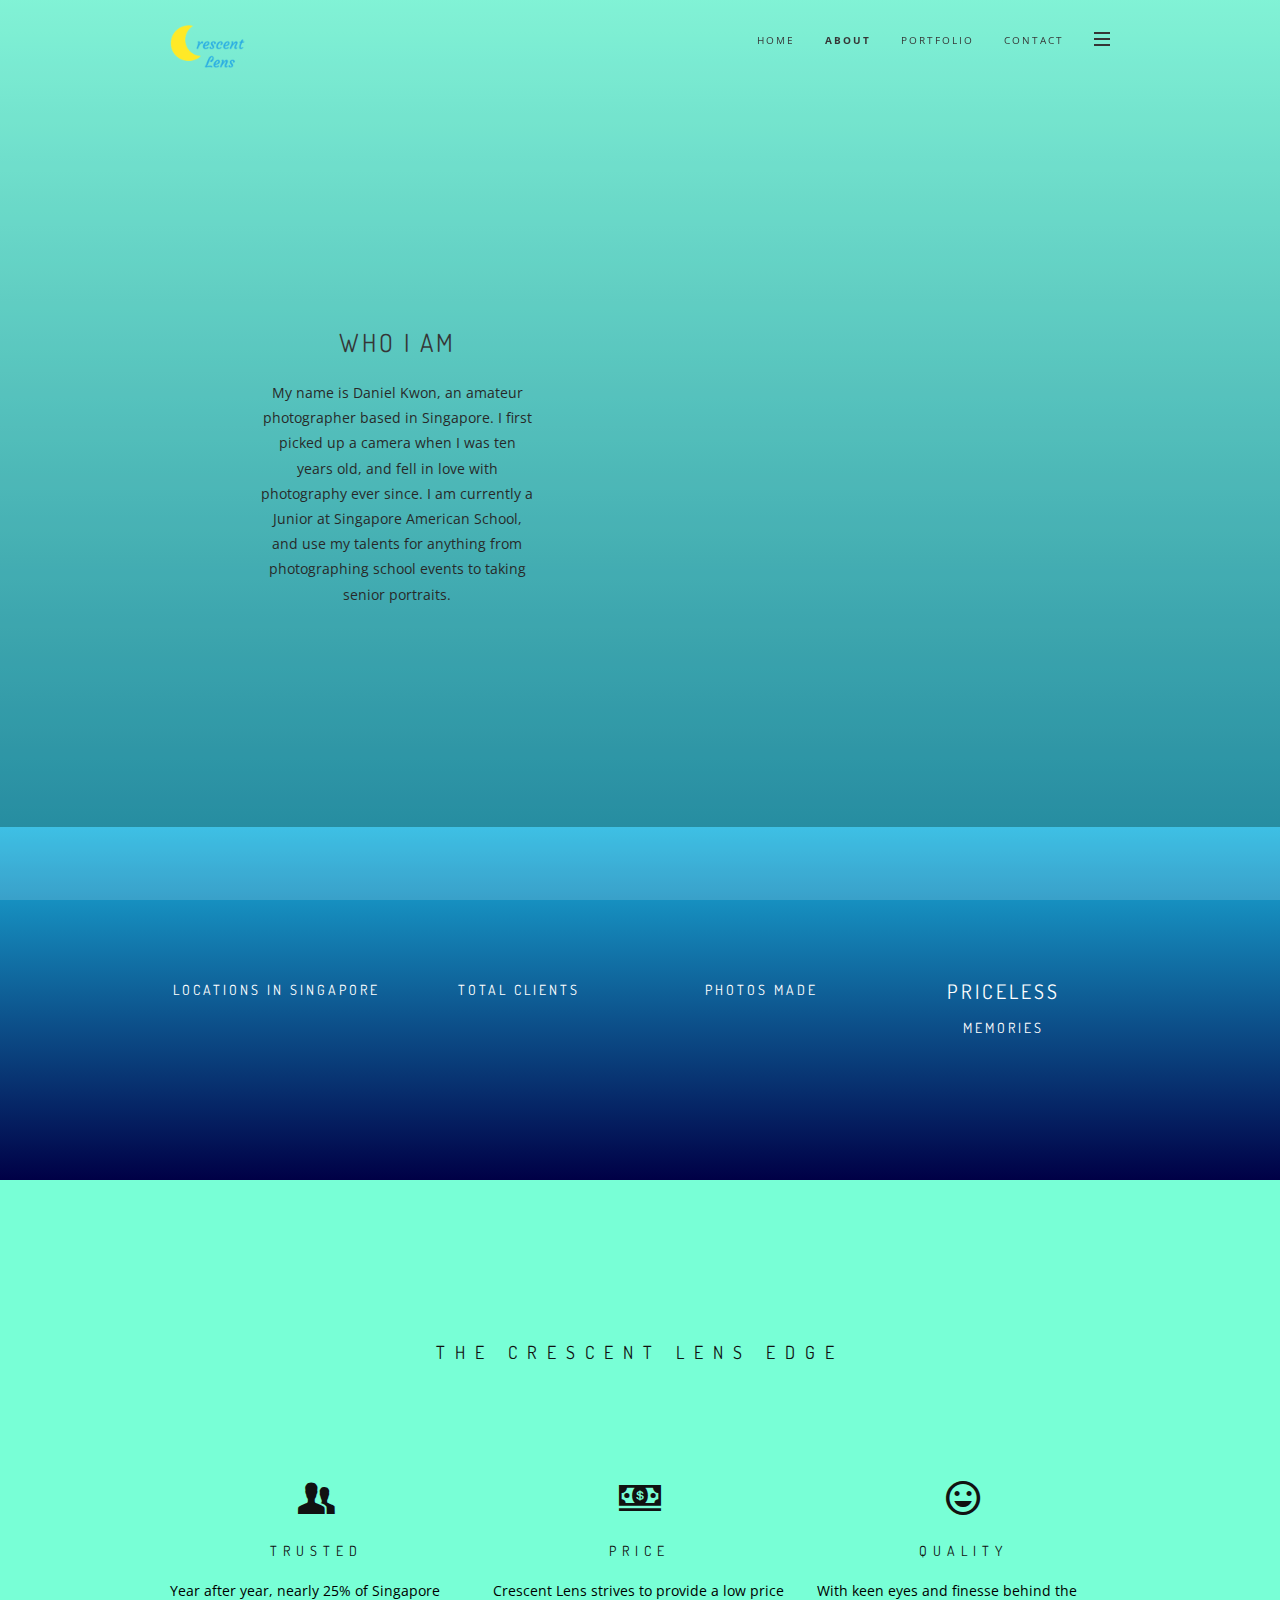
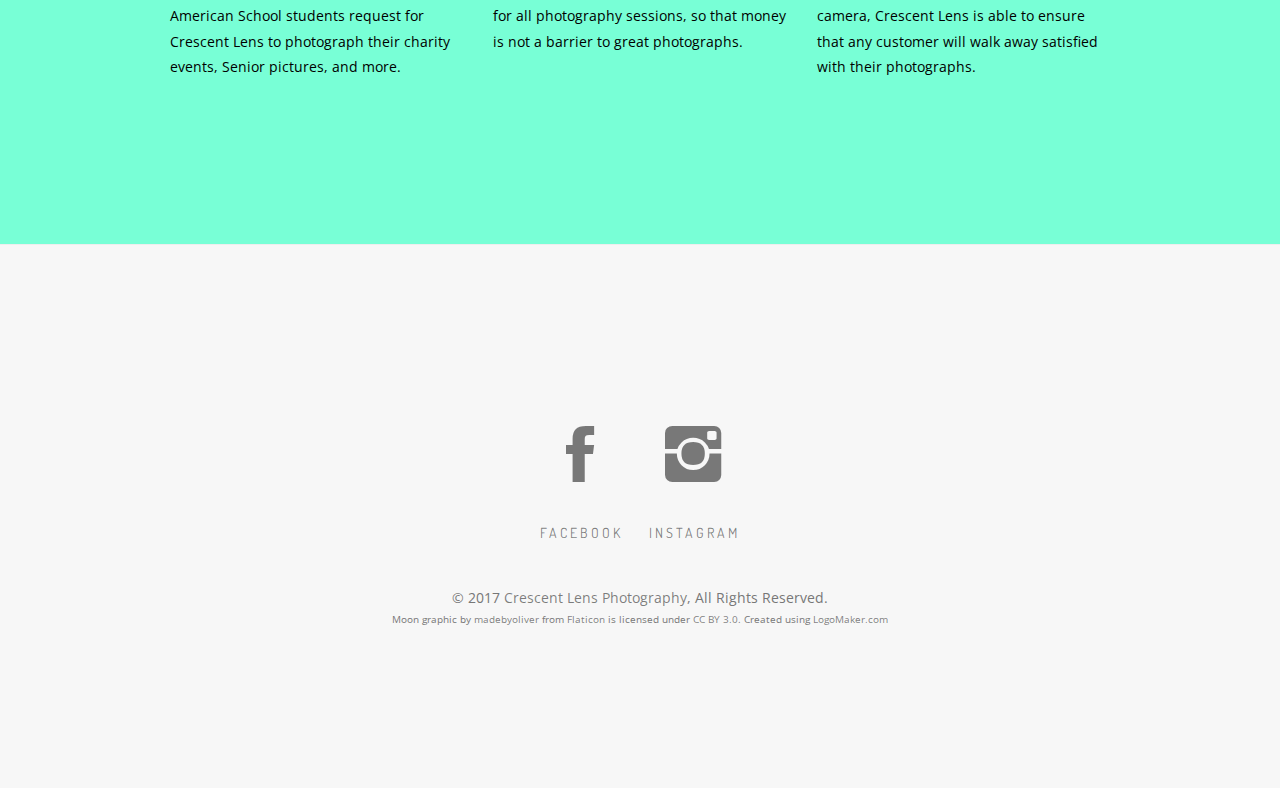
==== about.html @ 708707a1 "First Commit" ====
<!DOCTYPE html>
<html lang="en">
<head>
	<meta charset="UTF-8">
	<meta name="viewport" content="width=device-width, initial-scale=1.0">
	<meta name="description" content="">
	<meta name="author" content="">

	<title>Crescent Lens Photography</title>

	<!-- Font Awesome -->
	<link rel="stylesheet" href="https://use.fontawesome.com/7c2b7f21c1.css">

	<!-- Favicons -->
	<link rel="shortcut icon" href="assets/images/crescent.png">
	<link rel="apple-touch-icon" href="assets/images/crescent.png">
	<link rel="apple-touch-icon" sizes="72x72" href="assets/images/crescent.png">
	<link rel="apple-touch-icon" sizes="114x114" href="assets/images/crescent.png">

	<!-- Bootstrap core CSS -->
	<link href="assets/bootstrap/css/bootstrap.min.css" rel="stylesheet">

	<!-- Plugins -->
	<link href="assets/css/font-awesome.min.css" rel="stylesheet">
	<link href="assets/css/ionicons.min.css" rel="stylesheet">
	<link href="assets/css/simpletextrotator.css" rel="stylesheet">
	<link href="assets/css/magnific-popup.css" rel="stylesheet">
	<link href="assets/css/owl.carousel.css" rel="stylesheet">
	<link href="assets/css/superslides.css" rel="stylesheet">
	<link href="assets/css/vertical.css" rel="stylesheet">
	<link href="assets/css/animate.css" rel="stylesheet">

	<!-- Template core CSS -->
	<link href="assets/css/style.css" rel="stylesheet">
</head>
<body>

	<!-- PRELOADER -->
	<div class="page-loader">
		<div class="loader">Loading...</div>
	</div>
	<!-- /PRELOADER -->

	<!-- OVERLAY MENU -->
	<div id="overlay-menu" class="overlay-menu">

		<a href="#" id="overlay-menu-hide" class="navigation-hide"><i class="ion-close-round"></i></a>

		<div class="overlay-menu-inner">
			<nav class="overlay-menu-nav">

				<ul id="nav">

					<li>
						<a href="index.html">Home</a>
					</li>

					<li><a href="about.html">About Me</a></li>

					<li>
						<a href="portfolio.html">Portfolio</a>
					</li>

					<li><a href="contact.html">Contact</a></li>

				</ul>

			</nav>
		</div>

		<div class="overlay-navigation-footer">

			<div class="container">

				<div class="row">

					<div class="col-sm-12 text-center">
						<p class="copyright font-alt m-b-0">© 2017 <strong>Crescent Lens Photography</strong>, All Rights Reserved.</p>
					</div>

				</div>

			</div>

		</div>

	</div>
	<!-- /OVERLAY MENU -->

	<!-- WRAPPER -->
	<div class="wrapper">

		<!-- NAVIGATION -->
		<nav class="navbar navbar-custom navbar-transparent navbar-light navbar-fixed-top">

			<div class="container">

				<div class="navbar-header">
					<!-- YOU LOGO HERE -->
					<a class="navbar-brand" href="index.html">
						<!-- IMAGE OR SIMPLE TEXT -->
						<img src="assets/images/crescentLogo.png" width="75" alt="">
					</a>
				</div>

				<!-- ICONS NAVBAR -->
				<ul id="icons-navbar" class="nav navbar-nav navbar-right">
					<li>
						<a href="#" id="toggle-menu" class="show-overlay" title="Menu">
							<span class="icon-bar"></span>
							<span class="icon-bar"></span>
							<span class="icon-bar"></span>
						</a>
					</li>
				</ul>
				<!-- /ICONS NAVBAR -->

				<ul class="extra-navbar nav navbar-nav navbar-right">
					<li><a href="index.html" title="Home">Home</a></li>
					<li><a href="about.html" title="About"><strong>About</strong></a></li>
					<li><a href="portfolio.html" title="Portfolio">Portfolio</a></li>
					<li><a href="contact.html" title="Contact">Contact</a></li>
				</ul>

			</div>

		</nav>
		<!-- /NAVIGATION -->

		<!-- HERO -->
		<!-- <section class="module module-parallax bg-light-20" data-background="assets/images/landscapePhotos/pollenBook.JPG">

			<div class="container">

				<div class="row">
					<div class="col-sm-12 text-center">
						<h1 class="mh-line-size-3 font-alt m-b-20" style="color: white">About Us</h1>
						<h5 class="mh-line-size-4 font-alt" style="color:white">Literally the Best Thing Since Coca-Cola.</h5>
					</div>
				</div>

			</div>

		</section> -->
		<!-- /HERO -->

		<!-- ABOUT -->
		<section class="module" id="aboutme">

			<div class="container">

				<div class="row">

					<!-- ABOUT STUDIO  -->
					<div class="col-sm-6">
						<div style="text-align: center; margin-top: 25vh">
							<h4 class="font-alt m-t-0 m-b-20" style="font-size: 25px">Who I Am</h4>
						</div>
						<div class="col-sm-8 col-sm-offset-2" style="text-align: center; color: black">
							<p>My name is Daniel Kwon, an amateur photographer based in Singapore. I first picked up a camera when I was ten years old, and fell in love with photography ever since. I am currently a Junior at Singapore American School, and use my talents for anything from photographing school events to taking senior portraits.</p>
						</div>

					</div>
					<!-- /ABOUT STUDIO  -->
					<div class="col-sm-6">
						<div class="team-item">
							<div class="team-image">
								<img src="https://scontent.fsin1-1.fna.fbcdn.net/v/t31.0-8/15799970_988677064610508_8900001459581364349_o.jpg?oh=3ed2e291f63af3f84f5ddad716f07c9d&oe=59E87949" alt=""  />
								<div class="team-detail text-center">
									<ul class="social-icon-links socicon-circle">
										<li><a href="https://www.facebook.com/daniel.kwon.9081"><i class="ion-social-facebook"></i></a></li>
										<li><a href="https://www.instagram.com/hitdakwon/?hl=en"><i class="ion-social-instagram"></i></a></li>
									</ul>
								</div>
							</div>
							<!-- <div class="team-descr">
								<h5 class="team-name font-alt">Daniel Kwon</h5>
							</div> -->
						</div>
					</div>

				</div>

			</div>

		</section >
		<!-- /ABOUT -->

		<!-- COUNTERS -->
		<section class="module module-video bg-dark" id="aboutInfo">

			<div class="container">

				<div class="row">

					<!-- COUNTER -->
					<div class="col-sm-3 m-b-md-20">
						<div class="counter-item">
							<div class="counter-title font-alt">
								<h5 class="font-alt counter-number" data-number="50"><span></span></h5>
								Locations in Singapore
							</div>
						</div>
					</div>
					<!-- /COUNTER -->

					<!-- COUNTER -->
					<div class="col-sm-3 m-b-md-20">
						<div class="counter-item">
							<div class="counter-title font-alt">
								<h5 class="font-alt counter-number" data-number="25"><span></span></h5>
								Total Clients
							</div>
						</div>
					</div>
					<!-- /COUNTER -->

					<!-- COUNTER -->
					<div class="col-sm-3 m-b-md-20">
						<div class="counter-item">
							<div class="counter-title font-alt">
								<h5 class="font-alt counter-number" data-number="30000"><span></span></h5>
								Photos Made
							</div>
						</div>
					</div>
					<!-- /COUNTER -->

					<!-- COUNTER -->
					<div class="col-sm-3 m-b-md-20">
						<div class="counter-item">
							<div class="counter-title font-alt">
								<h5 id="priceless" class="counter-number">Priceless</h5>
								<!-- <h5 class="counter-number" data-number="Priceless"><span></span>%</h5> -->
								Memories
							</div>
						</div>
					</div>
					<!-- /COUNTER -->

				</div>

			</div>

			<!-- YOUTUBE VIDEO-->
			<div class="video-player" data-property="{videoURL:'https://www.youtube.com/watch?v=KL6jwnIln6w&index=2&list=PLHSpx_10lbS23KED_9tBfTf5Wru93WVtG', containment:'.module-video', quality:'large', startAt:0, autoPlay:true, loop:true, opacity:1, showControls:false, showYTLogo:false, vol:0, mute:true}"></div>
			<!-- /YOUTUBE VIDEO-->

		</section>
		<!-- /COUNTERS -->

		<!-- SERVICES -->
		<section id="services" class="module">

			<div class="container">

				<!-- MODULE TITLE -->
				<div class="row">
					<div class="col-sm-6 col-sm-offset-3">
						<h2 class="module-title font-alt">The Crescent Lens Edge</h2>
					</div>
				</div>
				<!-- /MODULE TITLE -->

				<div class="row multi-columns-row">

					<!-- CONTENT BOX -->
					<div class="col-sm-6 col-md-4 col-lg-4">
						<div class="content-box">
							<div class="content-box-icon">
								<i class="ion-person-stalker"></i>
							</div>
							<h5 class="content-box-title font-alt">Trusted</h5>
							<div class="content-box-text">
								Year after year, nearly 25% of Singapore American School students request for Crescent Lens to photograph their charity events, Senior pictures, and more.
							</div>
						</div>
					</div>
					<!-- /CONTENT BOX -->

					<!-- CONTENT BOX -->
					<div class="col-sm-6 col-md-4 col-lg-4">
						<div class="content-box">
							<div class="content-box-icon">
								<i class="ion-cash"></i>
							</div>
							<h5 class="content-box-title font-alt">Price</h5>
							<div class="content-box-text">
								Crescent Lens strives to provide a low price for all photography sessions, so that money is not a barrier to great photographs.
							</div>
						</div>
					</div>
					<!-- /CONTENT BOX -->

					<!-- CONTENT BOX -->
					<div class="col-sm-6 col-md-4 col-lg-4">
						<div class="content-box">
							<div class="content-box-icon">
								<i class="ion-android-happy"></i>
							</div>
							<h5 class="content-box-title font-alt">Quality</h5>
							<div class="content-box-text">
								With keen eyes and finesse behind the camera, Crescent Lens is able to ensure that any customer will walk away satisfied with their photographs.
							</div>
						</div>
					</div>
					<!-- /CONTENT BOX -->

				</div>

			</div>

		</section>
		<!-- /SERVICES -->

		<!-- TESTIMONIALS -->
		<!-- <section class="module module-parallax bg-light-30" data-background="assets/images/section-3.jpg">

			<div class="container">

				<div class="row">

					<div class="col-sm-6 col-sm-offset-3">

						<div class="owl-carousel slider-testimonials text-center">

							<div class="item">
								<h5 class="module-icon m-b-20">
									<i class="ion-ios-chatboxes-outline"></i>
								</h5>
								<div class="font-serif m-b-20">
									The European languages are members of the same family. Their separate existence is a myth. For science, music, sport, etc, Europe uses the same vocabulary.
								</div>
								<div class="quote-author font-alt">Jack Woods / Somecompany inc.</div>
							</div>

							<div class="item">
								<h5 class="module-icon m-b-20">
									<i class="ion-ios-chatboxes-outline"></i>
								</h5>
								<div class="font-serif m-b-20">
									The European languages are members of the same family. Their separate existence is a myth. For science, music, sport, etc, Europe uses the same vocabulary.
								</div>
								<div class="quote-author font-alt">Jack Woods, Somecompany inc.</div>
							</div>

							<div class="item">
								<h5 class="module-icon m-b-20">
									<i class="ion-ios-chatboxes-outline"></i>
								</h5>
								<div class="font-serif m-b-20">
									The European languages are members of the same family. Their separate existence is a myth. For science, music, sport, etc, Europe uses the same vocabulary.
								</div>
								<div class="quote-author font-alt">Jack Woods, Somecompany inc.</div>
							</div>

						</div>

					</div>

				</div>

			</div>

		</section> -->
		<!-- /TESTIMONIALS -->


		<hr class="divider"><!-- DIVIDER -->

		<!-- FOOTER -->
		<footer class="module bg-light">

			<div class="container">

				<div class="row">

					<div class="col-sm-12">

						<ul class="social-text-links font-alt text-center m-b-20">
							<li><a href="https://www.facebook.com/daniel.kwon.9081"><i class="ion-social-facebook" style="font-size: 75px"></i><br />Facebook</a></li>
							<li><a href="https://www.instagram.com/hitdakwon/?hl=en"><i class="ion-social-instagram" style="font-size: 75px"></i><br />Instagram</a></li>
							<!-- <li><a href=""><i class="ion-social-snapchat" style="font-size: 75px"></i><br />Snapchat</a></li> -->
						</ul>

					</div>

				</div>

				<div class="row">

					<div class="col-sm-12">

						<p class="copyright text-center m-b-0">© 2017 <a href="#">Crescent Lens Photography</a>, All Rights Reserved.</p>
						<p class="text-center" style="font-size: 10px">
							Moon graphic by <a href="http://www.flaticon.com/authors/madebyoliver">madebyoliver</a> from <a href="http://www.flaticon.com/">Flaticon</a> is licensed under <a href="http://creativecommons.org/licenses/by/3.0/" title="Creative Commons BY 3.0">CC BY 3.0</a>. Created using <a href="http://logomakr.com" title="Logo Maker">LogoMaker.com</a>
						</p>
					</div>

				</div>

			</div>

		</footer>
		<!-- /FOOTER -->

	</div>
	<!-- /WRAPPER -->

	<!-- SCROLLTOP -->
	<div class="scroll-up">
		<a href="#totop"><i class="fa fa-angle-double-up"></i></a>
	</div>

	<!-- Javascript files -->
	<script src="assets/js/jquery-2.1.3.min.js"></script>
	<script src="assets/bootstrap/js/bootstrap.min.js"></script>
	<script src="assets/js/jquery.superslides.min.js"></script>
	<script src="assets/js/jquery.mb.YTPlayer.min.js"></script>
	<script src="assets/js/jquery.magnific-popup.min.js"></script>
	<script src="assets/js/owl.carousel.min.js"></script>
	<script src="assets/js/jquery.simple-text-rotator.min.js"></script>
	<script src="assets/js/imagesloaded.pkgd.js"></script>
	<script src="assets/js/isotope.pkgd.min.js"></script>
	<script src="assets/js/packery-mode.pkgd.min.js"></script>
	<script src="assets/js/appear.js"></script>
	<script src="assets/js/jquery.easing.1.3.js"></script>
	<script src="assets/js/wow.min.js"></script>
	<script src="assets/js/jqBootstrapValidation.js"></script>
	<script src="assets/js/jquery.fitvids.js"></script>
	<script src="assets/js/jquery.parallax-1.1.3.js"></script>
	<!-- <script src="assets/js/smoothscroll.js"></script> -->
	<!-- <script src="http://maps.google.com/maps/api/js?sensor=true"></script> -->
	<script src="assets/js/gmaps.js"></script>
	<script src="assets/js/contact.js"></script>
	<script src="assets/js/custom.js"></script>

</body>
</html>
---- assets/css/simpletextrotator.css ----
.rotating {
  display: inline-block;
  -webkit-transform-style: preserve-3d;
  -moz-transform-style: preserve-3d;
  -ms-transform-style: preserve-3d;
  -o-transform-style: preserve-3d;
  transform-style: preserve-3d;
  -webkit-transform: rotateX(0) rotateY(0) rotateZ(0);
  -moz-transform: rotateX(0) rotateY(0) rotateZ(0);
  -ms-transform: rotateX(0) rotateY(0) rotateZ(0);
  -o-transform: rotateX(0) rotateY(0) rotateZ(0);
  transform: rotateX(0) rotateY(0) rotateZ(0);
  -webkit-transition: 0.5s;
  -moz-transition: 0.5s;
  -ms-transition: 0.5s;
  -o-transition: 0.5s;
  transition: 0.5s;
  -webkit-transform-origin-x: 50%;
}

.rotating.flip {
  position: relative;
}

.rotating .front, .rotating .back {
  left: 0;
  top: 0;
  -webkit-backface-visibility: hidden;
  -moz-backface-visibility: hidden;
  -ms-backface-visibility: hidden;
  -o-backface-visibility: hidden;
  backface-visibility: hidden;
}

.rotating .front {
  position: absolute;
  display: inline-block;
  -webkit-transform: translate3d(0,0,1px);
  -moz-transform: translate3d(0,0,1px);
  -ms-transform: translate3d(0,0,1px);
  -o-transform: translate3d(0,0,1px);
  transform: translate3d(0,0,1px);
}

.rotating.flip .front {
  z-index: 1;
}

.rotating .back {
  display: block;
  opacity: 0;
}

.rotating.spin {
  -webkit-transform: rotate(360deg) scale(0);
  -moz-transform: rotate(360deg) scale(0);
  -ms-transform: rotate(360deg) scale(0);
  -o-transform: rotate(360deg) scale(0);
  transform: rotate(360deg) scale(0);
}



.rotating.flip .back {
  z-index: 2;
  display: block;
  opacity: 1;
  
  -webkit-transform: rotateY(180deg) translate3d(0,0,0);
  -moz-transform: rotateY(180deg) translate3d(0,0,0);
  -ms-transform: rotateY(180deg) translate3d(0,0,0);
  -o-transform: rotateY(180deg) translate3d(0,0,0);
  transform: rotateY(180deg) translate3d(0,0,0);
}

.rotating.flip.up .back {
  -webkit-transform: rotateX(180deg) translate3d(0,0,0);
  -moz-transform: rotateX(180deg) translate3d(0,0,0);
  -ms-transform: rotateX(180deg) translate3d(0,0,0);
  -o-transform: rotateX(180deg) translate3d(0,0,0);
  transform: rotateX(180deg) translate3d(0,0,0);
}

.rotating.flip.cube .front {
  -webkit-transform: translate3d(0,0,100px) scale(0.9,0.9);
  -moz-transform: translate3d(0,0,100px) scale(0.85,0.85);
  -ms-transform: translate3d(0,0,100px) scale(0.85,0.85);
  -o-transform: translate3d(0,0,100px) scale(0.85,0.85);
  transform: translate3d(0,0,100px) scale(0.85,0.85);
}

.rotating.flip.cube .back {
  -webkit-transform: rotateY(180deg) translate3d(0,0,100px) scale(0.9,0.9);
  -moz-transform: rotateY(180deg) translate3d(0,0,100px) scale(0.85,0.85);
  -ms-transform: rotateY(180deg) translate3d(0,0,100px) scale(0.85,0.85);
  -o-transform: rotateY(180deg) translate3d(0,0,100px) scale(0.85,0.85);
  transform: rotateY(180deg) translate3d(0,0,100px) scale(0.85,0.85);
}

.rotating.flip.cube.up .back {
  -webkit-transform: rotateX(180deg) translate3d(0,0,100px) scale(0.9,0.9);
  -moz-transform: rotateX(180deg) translate3d(0,0,100px) scale(0.85,0.85);
  -ms-transform: rotateX(180deg) translate3d(0,0,100px) scale(0.85,0.85);
  -o-transform: rotateX(180deg) translate3d(0,0,100px) scale(0.85,0.85);
  transform: rotateX(180deg) translate3d(0,0,100px) scale(0.85,0.85);
}
---- assets/css/superslides.css ----
#slides {
	position: relative;
}

#slides .slides-container {
	display: none;
}

#slides .scrollable {
	*zoom: 1;
	position: relative;
	top: 0;
	left: 0;
	overflow-y: auto;
	-webkit-overflow-scrolling: touch;
	height: 100%;
}

#slides .scrollable:after {
	content: "";
	display: table;
	clear: both;
}

.slides-navigation {
	margin: -35px auto 0;
	position: absolute;
	z-index: 3;
	top: 50%;
	width: 100%;
}

.slides-navigation a {
	position: absolute;
	background: #fff;
	display: block;
	height: 40px;
	width: 40px;
	top: 50%;
	margin: -20px 10px 0;
	padding: 0;
	opacity: 0;
	text-align: center;
	line-height: 40px;
	font-size: 17px;
	color: #111;
	-webkit-border-radius: 2px;
	   -moz-border-radius: 2px;
	        border-radius: 2px;
	-webkit-transition: all 0.3s cubic-bezier(0.300, 0.100, 0.580, 1.000);
	   -moz-transition: all 0.3s cubic-bezier(0.300, 0.100, 0.580, 1.000);
	     -o-transition: all 0.3s cubic-bezier(0.300, 0.100, 0.580, 1.000);
	        transition: all 0.3s cubic-bezier(0.300, 0.100, 0.580, 1.000);
}

.slides-navigation a:focus {
	color: #111;
}

.slides-navigation a.prev {
	left: -20px;
}

.slides-navigation a.next {
	right: -20px;
}

#slides:hover a.prev {
	opacity: 0.5;
	left: 0px;
}

#slides:hover a.next {
	opacity: 0.5;
	right: 0px;
}

#slides:hover a.prev:hover,
#slides:hover a.next:hover {
	opacity: 0.8;
	color: #111;
}

.slides-pagination {
	position: absolute;
	z-index: 3;
	bottom: 10px;
	text-align: center;
	width: 100%;
}

.slides-pagination a {
	position: relative;
	background: rgba(255, 255, 255, 0.7);
	display: inline-block;
	overflow: hidden;
	height: 6px;
	width: 6px;
	margin: 6px 4px;
	text-indent: -200%;
	z-index: 1000;
	-webkit-border-radius: 6px;
	   -moz-border-radius: 6px;
	        border-radius: 6px;
	-webkit-box-shadow: 0 0 1px rgba(17, 17, 17, 0.4);
	   -moz-box-shadow: 0 0 1px rgba(17, 17, 17, 0.4);
	     -o-box-shadow: 0 0 1px rgba(17, 17, 17, 0.4);
	        box-shadow: 0 0 1px rgba(17, 17, 17, 0.4);
	-webkit-transition: all 0.3s cubic-bezier(0.000, 0.000, 0.580, 1.000);
	   -moz-transition: all 0.3s cubic-bezier(0.000, 0.000, 0.580, 1.000);
	     -o-transition: all 0.3s cubic-bezier(0.000, 0.000, 0.580, 1.000);
	        transition: all 0.3s cubic-bezier(0.000, 0.000, 0.580, 1.000);
}

.slides-pagination a.current {
	-webkit-transform: scale(1.3);
	   -moz-transform: scale(1.3);
	     -o-transform: scale(1.3);
	        transform: scale(1.3);
}
---- assets/css/vertical.css ----
/*
 * Author - Sergei Troitskyi
 * https://wrapbootstrap.com/user/web-master72
*/
.m-b-0{margin-bottom:0 !important}
.m-b-10{margin-bottom:10px !important}
.m-b-20{margin-bottom:20px !important}
.m-b-30{margin-bottom:30px !important}
.m-b-40{margin-bottom:40px !important}
.m-b-50{margin-bottom:50px !important}
.m-b-60{margin-bottom:60px !important}
.m-b-70{margin-bottom:70px !important}
.m-b-80{margin-bottom:80px !important}
.m-b-90{margin-bottom:90px !important}

.m-t-0{margin-top:0 !important}
.m-t-10{margin-top:10px !important}
.m-t-20{margin-top:20px !important}
.m-t-30{margin-top:30px !important}
.m-t-40{margin-top:40px !important}
.m-t-50{margin-top:50px !important}
.m-t-60{margin-top:60px !important}
.m-t-70{margin-top:70px !important}
.m-t-80{margin-top:80px !important}
.m-t-90{margin-top:90px !important}
.m-t-100{margin-top:100px !important}
.m-t-110{margin-top:110px !important}
.m-t-120{margin-top:120px !important}
.m-t-130{margin-top:130px !important}
.m-t-140{margin-top:140px !important}

.p-t-0{padding-top:0 !important}.p-t-10{padding-top:10px !important}.p-t-20{padding-top:20px !important}.p-t-30{padding-top:30px !important}.p-t-40{padding-top:40px !important}.p-t-50{padding-top:50px !important}.p-t-60{padding-top:60px !important}.p-t-70{padding-top:70px !important}.p-t-80{padding-top:80px !important}.p-t-90{padding-top:90px !important}.p-b-0{padding-bottom:0 !important}.p-b-10{padding-bottom:10px !important}.p-b-20{padding-bottom:20px !important}.p-b-30{padding-bottom:30px !important}.p-b-40{padding-bottom:40px !important}.p-b-50{padding-bottom:50px !important}.p-b-60{padding-bottom:60px !important}.p-b-70{padding-bottom:70px !important}.p-b-80{padding-bottom:80px !important}.p-b-90{padding-bottom:90px !important}@media only screen and (max-width:991px){.m-b-md-0{margin-bottom:0 !important}.m-b-md-10{margin-bottom:10px !important}.m-b-md-20{margin-bottom:20px !important}.m-b-md-30{margin-bottom:30px !important}.m-b-md-40{margin-bottom:40px !important}.m-b-md-50{margin-bottom:50px !important}.m-b-md-60{margin-bottom:60px !important}.m-b-md-70{margin-bottom:70px !important}.m-b-md-80{margin-bottom:80px !important}.m-b-md-90{margin-bottom:90px !important}.m-t-md-0{margin-top:0 !important}.m-t-md-10{margin-top:10px !important}.m-t-md-20{margin-top:20px !important}.m-t-md-30{margin-top:30px !important}.m-t-md-40{margin-top:40px !important}.m-t-md-50{margin-top:50px !important}.m-t-md-60{margin-top:60px !important}.m-t-md-70{margin-top:70px !important}.m-t-md-80{margin-top:80px !important}.m-t-md-90{margin-top:90px !important}.p-t-md-0{padding-top:0 !important}.p-t-md-10{padding-top:10px !important}.p-t-md-20{padding-top:20px !important}.p-t-md-30{padding-top:30px !important}.p-t-md-40{padding-top:40px !important}.p-t-md-50{padding-top:50px !important}.p-t-md-60{padding-top:60px !important}.p-t-md-70{padding-top:70px !important}.p-t-md-80{padding-top:80px !important}.p-t-md-90{padding-top:90px !important}.p-b-md-0{padding-bottom:0 !important}.p-b-md-10{padding-bottom:10px !important}.p-b-md-20{padding-bottom:20px !important}.p-b-md-30{padding-bottom:30px !important}.p-b-md-40{padding-bottom:40px !important}.p-b-md-50{padding-bottom:50px !important}.p-b-md-60{padding-bottom:60px !important}.p-b-md-70{padding-bottom:70px !important}.p-b-md-80{padding-bottom:80px !important}.p-b-md-90{padding-bottom:90px !important}}@media (max-width: 767px){.m-b-sm-0{margin-bottom:0 !important}.m-b-sm-10{margin-bottom:10px !important}.m-b-sm-20{margin-bottom:20px !important}.m-b-sm-30{margin-bottom:30px !important}.m-b-sm-40{margin-bottom:40px !important}.m-b-sm-50{margin-bottom:50px !important}.m-b-sm-60{margin-bottom:60px !important}.m-b-sm-70{margin-bottom:70px !important}.m-b-sm-80{margin-bottom:80px !important}.m-b-sm-90{margin-bottom:90px !important}.m-t-sm-0{margin-top:0 !important}.m-t-sm-10{margin-top:10px !important}.m-t-sm-20{margin-top:20px !important}.m-t-sm-30{margin-top:30px !important}.m-t-sm-40{margin-top:40px !important}.m-t-sm-50{margin-top:50px !important}.m-t-sm-60{margin-top:60px !important}.m-t-sm-70{margin-top:70px !important}.m-t-sm-80{margin-top:80px !important}.m-t-sm-90{margin-top:90px !important}.p-t-sm-0{padding-top:0 !important}.p-t-sm-10{padding-top:10px !important}.p-t-sm-20{padding-top:20px !important}.p-t-sm-30{padding-top:30px !important}.p-t-sm-40{padding-top:40px !important}.p-t-sm-50{padding-top:50px !important}.p-t-sm-60{padding-top:60px !important}.p-t-sm-70{padding-top:70px !important}.p-t-sm-80{padding-top:80px !important}.p-t-sm-90{padding-top:90px !important}.p-b-sm-0{padding-bottom:0 !important}.p-b-sm-10{padding-bottom:10px !important}.p-b-sm-20{padding-bottom:20px !important}.p-b-sm-30{padding-bottom:30px !important}.p-b-sm-40{padding-bottom:40px !important}.p-b-sm-50{padding-bottom:50px !important}.p-b-sm-60{padding-bottom:60px !important}.p-b-sm-70{padding-bottom:70px !important}.p-b-sm-80{padding-bottom:80px !important}.p-b-sm-90{padding-bottom:90px !important}}
---- assets/css/style.css ----
/* ------------------------------------------------------------------
Project: Vortex
Version: 1.0.4
------------------------------------------------------------------ */

@import url("http://fonts.googleapis.com/css?family=Dosis");
@import url("http://fonts.googleapis.com/css?family=Libre+Baskerville:400italic");
@import url("http://fonts.googleapis.com/css?family=Open+Sans:400,400italic,700");

/* ------------------------------------------------------------------
General Styles
------------------------------------------------------------------ */

body {
	background: #fff;
	font: 400 14px/1.8 "Open Sans", sans-serif;
	color: #777;
	overflow-x: hidden;
	-ms-overflow-style: scrollbar;
}

img {
	max-width: 100%;
	height: auto;
}

iframe {
	border: 0;
}

/* Personal Styles

*/

#aboutme {
	margin-top: -100px;
	background: #007991;  /* fallback for old browsers */
	background: -webkit-linear-gradient(to bottom, #78ffd6, #007991);  /* Chrome 10-25, Safari 5.1-6 */
	background: linear-gradient(to bottom, #78ffd6, #007991); /* W3C, IE 10+/ Edge, Firefox 16+, Chrome 26+, Opera 12+, Safari 7+ */
}

#portfolioStuff {
	background: #007991;  /* fallback for old browsers */
	background: -webkit-linear-gradient(to bottom, #78ffd6, #007991);  /* Chrome 10-25, Safari 5.1-6 */
	background: linear-gradient(to bottom, #78ffd6, #007991); /* W3C, IE 10+/ Edge, Firefox 16+, Chrome 26+, Opera 12+, Safari 7+ */

}

#services {
	background-color: #78ffd6;
	color: black
}

#contactParallax {
	background: #007991;  /* fallback for old browsers */
	background: -webkit-linear-gradient(to bottom, #78ffd6, #007991);  /* Chrome 10-25, Safari 5.1-6 */
	background: linear-gradient(to bottom, #78ffd6, #007991); /* W3C, IE 10+/ Edge, Firefox 16+, Chrome 26+, Opera 12+, Safari 7+ */

}

#aboutInfo {
	background: #000046;  /* fallback for old browsers */
	background: -webkit-linear-gradient(to bottom, #1CB5E0, #000046);  /* Chrome 10-25, Safari 5.1-6 */
	background: linear-gradient(to bottom, #1CB5E0, #000046); /* W3C, IE 10+/ Edge, Firefox 16+, Chrome 26+, Opera 12+, Safari 7+ */

}

.gallery-box:hover .gallery {
	box-shadow: 10px 10px 5px 2px rgba(0,0,0,0.5);
}

.team-image img {
	border-radius: 25px;
}

/* ------------------------------------------------------------------
Selection
------------------------------------------------------------------ */

::-moz-selection {
	background: #000;
	color: #fff;
}

::-webkit-selection {
	background: #000;
	color: #fff;
}

::selection {
	background: #000;
	color: #fff;
}

/* ------------------------------------------------------------------
Transition elsements
------------------------------------------------------------------- */

a,
.btn,
.navbar a {
	-webkit-transition: all 0.3s cubic-bezier(0.300, 0.100, 0.580, 1.000);
	   -moz-transition: all 0.3s cubic-bezier(0.300, 0.100, 0.580, 1.000);
	     -o-transition: all 0.3s cubic-bezier(0.300, 0.100, 0.580, 1.000);
	        transition: all 0.3s cubic-bezier(0.300, 0.100, 0.580, 1.000);
}

.overlay-menu {
	-webkit-transition: all 0.4s ease-in-out 0s;
	   -moz-transition: all 0.4s ease-in-out 0s;
	    -ms-transition: all 0.4s ease-in-out 0s;
	     -o-transition: all 0.4s ease-in-out 0s;
	        transition: all 0.4s ease-in-out 0s;
}

/* ------------------------------------------------------------------
Reset box-shadow
------------------------------------------------------------------- */

.btn,
.well,
.panel,
.progress,
.form-control, .form-control:hover, .form-control:focus {
	-webkit-box-shadow: none;
	   -moz-box-shadow: none;
	    -ms-box-shadow: none;
	     -o-box-shadow: none;
	        box-shadow: none;
}

/* ------------------------------------------------------------------
Reset border-radius
------------------------------------------------------------------- */

.well, .label, .alert,
.modal-content {
	-webkit-border-radius: 2px;
	   -moz-border-radius: 2px;
	    -ms-border-radius: 2px;
	     -o-border-radius: 2px;
	        border-radius: 2px;
}

/* ------------------------------------------------------------------
Typography
------------------------------------------------------------------- */

a {
	color: rgba(17, 17, 17, 0.55);
}

a:hover, a:focus {
	text-decoration: none;
	color: #111;
	outline: 0;
}

.bg-dark a {
	color: #aaa;
}

.bg-dark a:hover,
.bg-dark a:focus {
	color: #fff;
}

.text-light {
	color: rgba(255, 255, 255, 0.7);
}

.text-light h1, .text-light h2, .text-light h3, .text-light h4, .text-light h5, .text-light h6,
.text-light .h1, .text-light .h2, .text-light .h3, .text-light .h4, .text-light .h5, .text-light .h6 {
	color: #fff;
}

h1, h2, h3, h4, h5, h6, .h1, .h2, .h3, .h4, .h5, .h6 {
	line-height: 1.4;
	font-weight: 400;
	color: #111;
}

h1, .h1 {
	font-size: 28px;
}

h2, .h2 {
	font-size: 24px;
}

h3, .h3 {
	font-size: 18px;
}

h4, .h4 {
	font-size: 16px;
}

h5, .h5 {
	font-size: 14px;
}

h6, .h6 {
	font-size: 12px;
}

p, ol, ul, blockquote {
	margin: 0 0 20px;
}

blockquote {
	border-color: #f7f7f7;
}

blockquote.serif-quote {
	border: 0;
	padding-left: 0;
	padding-right: 0;
}

.font-alt {
	font-family: "Dosis", sans-serif;
	text-transform: uppercase;
	letter-spacing: 3px;
}

.font-serif {
	font-family: "Libre Baskerville", "Times New Roman", sans-serif;
	letter-spacing: 1px;
	font-style: italic;
}

.rotate {
	text-shadow: none !important;
}

/* ------------------------------------------------------------------
Forms
------------------------------------------------------------------- */

.form-control {
	border: 2px solid #eee;
	height: 33px;
	font-family: "Dosis", sans-serif;
	text-transform: uppercase;
	letter-spacing: 2px;
	font-size: 11px;
	-webkit-border-radius: 2px;
	   -moz-border-radius: 2px;
	    -ms-border-radius: 2px;
	     -o-border-radius: 2px;
	        border-radius: 2px;
	-webkit-transition: all 0.3s cubic-bezier(0.300, 0.100, 0.580, 1.000);
	   -moz-transition: all 0.3s cubic-bezier(0.300, 0.100, 0.580, 1.000);
	     -o-transition: all 0.3s cubic-bezier(0.300, 0.100, 0.580, 1.000);
	        transition: all 0.3s cubic-bezier(0.300, 0.100, 0.580, 1.000);
}

.form-control:focus {
	border-color: #111;
}

/* Form sizes */

.input-lg,
.form-horizontal .form-group-lg .form-control {
	height: 43px;
	font-size: 13px;
}

.input-sm, .form-horizontal .form-group-sm .form-control {
	height: 29px;
	font-size: 10px;
}

/* ------------------------------------------------------------------
Buttons
------------------------------------------------------------------- */

.btn {
	text-transform: uppercase;
	letter-spacing: 2px;
	font-size: 11px;
	padding: 8px 37px;
	-webkit-border-radius: 0;
	   -moz-border-radius: 0;
	     -o-border-radius: 0;
	        border-radius: 0;
}

.btn.focus, .btn:focus,
.btn.active.focus, .btn.active:focus,
.btn:active.focus, .btn:active:focus {
	background: none;
	outline: 0;
}

/* Button types */

.btn.btn-round {
	-webkit-border-radius: 2px;
	   -moz-border-radius: 2px;
	     -o-border-radius: 2px;
	        border-radius: 2px;
}

.btn.btn-circle {
	-webkit-border-radius: 30px;
	   -moz-border-radius: 30px;
	     -o-border-radius: 30px;
	        border-radius: 30px;
}

/* Button colors */

.btn.btn-w {
	background: rgba(255, 255, 255, 0.8);
	color: #111;
}

.btn.btn-w:hover, .btn.btn-w:focus {
	background: white;
	color: #111;
}

.btn.btn-border-w {
	background: transparent;
	border: 1px solid rgba(255, 255, 255, 0.75);
	color: #fff;
}

.btn.btn-border-w:hover, .btn.btn-border-w:focus {
	background: #fff;
	border-color: transparent;
	color: #111;
}

.btn.btn-g {
	background: #eee;
	color: #111;
}

.btn.btn-g:hover, .btn.btn-g:focus {
	background: rgba(238, 238, 238, 0.7);
	color: #111;
}

.btn.btn-d {
	background: rgba(17, 17, 17, 0.8);
	color: #fff;
}

.btn.btn-d:hover, .btn.btn-d:focus {
	background: #111111;
}

.btn.btn-border-d {
	background: transparent;
	border: 2px solid #111;
	color: #111;
}

.btn.btn-border-d:hover {
	background: #111;
	color: #fff;
}

.btn.btn-b {
	background: #111111;
	color: #fff;
}

.btn.btn-b:hover, .btn.btn-b:focus {
	background: rgba(17, 17, 17, 0.8);
}

/* Button sizes */

.btn.btn-lg {
	font-size: 13px;
	padding: 12px 45px;
}

.btn.btn-sm {
	letter-spacing: 1px;
	font-size: 10px;
	padding: 6px 25px;
}

.btn.btn-xs {
	letter-spacing: 0;
	font-size: 10px;
	padding: 4px 19px;
}

/* ------------------------------------------------------------------
Progress bars
------------------------------------------------------------------- */

.progress {
	overflow: visible;
	height: 4px;
}

.progress-title {
	margin-top: 0;
}

.progress-bar {
	position: relative;
	-webkit-border-radius: 4px;
	   -moz-border-radius: 4px;
	    -ms-border-radius: 4px;
	     -o-border-radius: 4px;
	        border-radius: 4px;
}

.progress-bar.pb-dark {
	background: #111;
}

.progress-bar span {
	position: absolute;
	padding: 4px 0px;
	display: block;
	top: -28px;
	right: 0;
	opacity: 0;
	line-height: 12px;
	font-size: 12px;
	color: #777;
}

/* ------------------------------------------------------------------
Tabs and Accordion
------------------------------------------------------------------- */

.nav-tabs {
	border-color: #eee;
}

.nav-tabs > li > a {
	-webkit-border-radius: 2px;
	   -moz-border-radius: 2px;
	    -ms-border-radius: 2px;
	     -o-border-radius: 2px;
	        border-radius: 2px;
}

.nav-tabs >li.active > a,
.nav-tabs >li.active > a:hover,
.nav-tabs >li.active > a:focus {
	border: 1px solid #eee;
	border-bottom-color: transparent;
}

.nav-tabs > li > a:hover,
.nav-tabs > li > a:focus {
	background: #eee;
}

.tab-content {
	padding: 15px 0;
}

/* Accordion */

.panel-group {
	border: 1px solid #eee;
	-webkit-border-radius: 2px;
	   -moz-border-radius: 2px;
	    -ms-border-radius: 2px;
	     -o-border-radius: 2px;
	        border-radius: 2px;
}

.panel-group .panel {
	border-radius: 0;
}

.panel {
	border: 0;
	border-bottom: 1px solid #eee;
}

.panel-default > .panel-heading + .panel-collapse > .panel-body {
	border-color: #eee;
}

.panel-heading {
	padding: 15px 20px;
}

.panel-default > .panel-heading {
	background: transparent;
	border-color: #eee;
}

.panel-heading a {
	position: relative;
	display: block;
}

.panel-heading a:after {
	position: absolute;
	content: "\f106";
	top: 50%;
	right: 0px;
	margin-top: -7px;
	font-family: "FontAwesome";
	font-size: 14px;
	line-height: 1;
}

.panel-heading a.collapsed:after {
	content: "\f107";
}

.panel-title {
	font-size: 12px;
}

.panel-group .panel + .panel {
	border-top: 0;
	margin-top: 0;
}

/* -------------------------------------------------------------------
Price-tables
------------------------------------------------------------------- */

.price-table {
	background: #fff;
	border: 1px solid #eee;
	padding: 25px 20px;
	margin: 15px 0 30px;
	text-align: center;
	-webkit-border-radius: 2px;
	   -moz-border-radius: 2px;
	     -o-border-radius: 2px;
	        border-radius: 2px;
}

.price-table:hover {
	border-color: #eee;
}

.price-table.best {
	margin: 0 0 30px;
}

.price-table .small {
	margin: 0;
}

.borderline {
	position: relative;
	background: #eee;
	display: block;
	height: 1px;
	width: 100%;
	margin: 20px 0 15px;
}

.borderline:before {
	position: absolute;
	background: #eee;
	content: "";
	bottom: -7px;
	left: 50%;
	height: 14px;
	width: 14px;
	-webkit-transform: rotate(45deg);
	   -moz-transform: rotate(45deg);
	    -ms-transform: rotate(45deg);
	     -o-transform: rotate(45deg);
	margin-left: -7px;
}

.borderline:after {
	position: absolute;
	background: #fff;
	content: "";
	bottom: -5px;
	left: 50%;
	height: 16px;
	width: 16px;
	-webkit-transform: rotate(45deg);
	   -moz-transform: rotate(45deg);
	    -ms-transform: rotate(45deg);
	     -o-transform: rotate(45deg);
	margin-left: -8px;
}

.price-table h4 {
	color: #111;
	margin: 0;
}

.price-table p.price {
	font-size: 60px;
	color: #111;
	padding: 0;
	margin: 0 0 0 -10px;
}

.price-table p.price span {
	display: inline-block;
	vertical-align: top;
	font-size: 16px;
	padding-top: 25px;
}

.price-details {
	list-style: none;
	padding: 0;
	margin: 0 0 23px;
}

.price-details li {
	padding: 7px 0;
}

.price-details li > span {
	text-decoration: line-through;
	color: #aaa;
}

/* ------------------------------------------------------------------
Pagination
------------------------------------------------------------------- */

.pagination > li {
	display: inline-block;
}

.pagination > li > a,
.pagination > li > span {
	background: #f7f7f7;
	border: 0;
	width: 38px;
	height: 38px;
	padding: 0;
	margin: 0;
	text-align: center;
	line-height: 38px;
	color: #111;
	-webkit-border-radius: 2px;
	   -moz-border-radius: 2px;
	     -o-border-radius: 2px;
	        border-radius: 2px;
}

.pagination > .active > a,
.pagination > .active > span,
.pagination > .active > a:hover,
.pagination > .active > span:hover,
.pagination > .active > a:focus,
.pagination > .active > span:focus {
	background: #111;
}

.pagination > li > a:hover,
.pagination > li > span:hover,
.pagination > li > a:focus,
.pagination > li > span:focus {
	background: #f0f0f0;
	color: #111;
}

/* ------------------------------------------------------------------
Social links
------------------------------------------------------------------- */

.social-text-links,
.social-icon-links {
	list-style: none;
	padding: 0;
	margin: 0;
}

.socicon-round > li > a {
	-webkit-border-radius: 2px;
	   -moz-border-radius: 2px;
	     -o-border-radius: 2px;
	        border-radius: 2px;
}

.socicon-circle > li > a {
	-webkit-border-radius: 100%;
	   -moz-border-radius: 100%;
	     -o-border-radius: 100%;
	        border-radius: 100%;
}

.social-text-links > li {
	display: inline-block;
	margin: 0 10px 20px;
}

.social-icon-links > li {
	display: inline-block;
	margin: 0 5px 10px 0;
}

.social-icon-links > li > a {
	display: inline-block;
	background: #f7f7f7;
	height: 36px;
	width: 36px;
	text-align: center;
	line-height: 36px;
	font-size: 14px;
	color: #111;
}

.social-icon-links > li > a:hover {
	background: #f0f0f0;
}

/* ------------------------------------------------------------------
Content box
------------------------------------------------------------------- */

.content-box {
	margin: 25px 0;
}

.content-box-icon {
	text-align: center;
	font-size: 42px;
	color: #111;
}

.content-box-title {
	letter-spacing: 6px;
	text-align: center;
	margin: 5px 0 18px;
}

/* Alt content box */

.alt-content-box {
	position: relative;
	padding-left: 55px;
	margin: 25px 0;
}

.alt-content-box-icon {
	position: absolute;
	height: 38px;
	width: 38px;
	left: 0;
	top: 0;
	text-align: center;
	line-height: 38px;
	font-size: 28px;
	color: #111;
}

.alt-content-box-title {
	margin-bottom: 18px;
}

/* ------------------------------------------------------------------
Gallery box
------------------------------------------------------------------- */

.gallery-box {
	text-align: center;
	margin: 35px 0;
}

.gallery-box-text {
	font-size: 12px;
}

.gallery-box .gallery {
	display: block;
	margin: 20px 0 0;
}

.gallery-box .gallery:after {
	/*background: rgba(255, 255, 255, 0.3);*/
	position: absolute;
	content: "";
	left: 0;
	top: 0;
	height: 100%;
	width: 100%;
	opacity: 0;
	-webkit-transition: all 0.3s cubic-bezier(0.300, 0.100, 0.580, 1.000);
	   -moz-transition: all 0.3s cubic-bezier(0.300, 0.100, 0.580, 1.000);
	     -o-transition: all 0.3s cubic-bezier(0.300, 0.100, 0.580, 1.000);
	        transition: all 0.3s cubic-bezier(0.300, 0.100, 0.580, 1.000);
}

.gallery-box:hover .gallery:after {
	opacity: 1;
}

/* ------------------------------------------------------------------
Counters
------------------------------------------------------------------- */

.counter-item {
	text-align: center;
}

.counter-number {
	font-size: 20px;
}

/* ------------------------------------------------------------------
Team
------------------------------------------------------------------- */

.team-image {
	/*border-bottom: 1px solid #eee;*/
	position: relative;
	overflow: hidden;
}

.team-image > img {
	width: 85%;
	-webkit-transition: all 0.3s cubic-bezier(0.300, 0.100, 0.580, 1.000);
	   -moz-transition: all 0.3s cubic-bezier(0.300, 0.100, 0.580, 1.000);
	     -o-transition: all 0.3s cubic-bezier(0.300, 0.100, 0.580, 1.000);
	        transition: all 0.3s cubic-bezier(0.300, 0.100, 0.580, 1.000);
}

.team-detail {
	position: absolute;
	bottom: 0;
	left: 0;
	width: 85%;
	opacity: 0;
	-webkit-transform: translateY(50%);
	   -moz-transform: translateY(50%);
	        transform: translateY(50%);
	-webkit-transition: all 0.3s cubic-bezier(0.300, 0.100, 0.580, 1.000);
	   -moz-transition: all 0.3s cubic-bezier(0.300, 0.100, 0.580, 1.000);
	     -o-transition: all 0.3s cubic-bezier(0.300, 0.100, 0.580, 1.000);
	        transition: all 0.3s cubic-bezier(0.300, 0.100, 0.580, 1.000);
}

.team-item:hover .team-detail {
	opacity: 1;
	-webkit-transform: translateY(0%);
	   -moz-transform: translateY(0%);
	        transform: translateY(0%);
}

.team-item:hover .team-image > img {
	opacity: 0.5;
}

.team-descr {
	text-align: center;
	padding-top: 15px;
}

.team-name {
	letter-spacing: 6px;
	margin: 0 0 10px;
}

.team-role {
	font-size: 12px;
}

/* ------------------------------------------------------------------
Client logos
------------------------------------------------------------------- */

.client-item {
	position: relative;
	border-top: 1px solid #eee;
	border-right: 1px solid #eee;
	padding: 0;
	text-align: center;
	-webkit-transition: all 0.3s cubic-bezier(0.300, 0.100, 0.580, 1.000);
	   -moz-transition: all 0.3s cubic-bezier(0.300, 0.100, 0.580, 1.000);
	     -o-transition: all 0.3s cubic-bezier(0.300, 0.100, 0.580, 1.000);
	        transition: all 0.3s cubic-bezier(0.300, 0.100, 0.580, 1.000);
}

.client-item a {
	display: block;
	width: 100%;
	padding: 50px 15px;
	opacity: 0.9;
}

.client-item a:hover {
	background-color: rgba(0, 0, 0, 0.05);
	opacity: 1;
}

.client-item:before {
	position: absolute;
	border-left: 1px solid #eee;
	height: 100%;
	content: "";
	top: 0;
	left: -1px;
}

.client-item:after {
	position: absolute;
	border-bottom: 1px solid #eee;
	width: 100%;
	content: "";
	bottom: -1px;
	left: 0;
}

.quote-author {
	font-size: 12px;
	opacity: 0.75;
}

/* ------------------------------------------------------------------
Owl sliders
------------------------------------------------------------------- */

.owl-carousel .owl-controls .owl-buttons .owl-prev,
.owl-carousel .owl-controls .owl-buttons .owl-next {
	position: absolute;
	background: #fff;
	display: block;
	height: 40px;
	width: 40px;
	top: 50%;
	margin: -20px 10px 0;
	padding: 0;
	opacity: 0;
	text-align: center;
	line-height: 40px;
	font-size: 17px;
	color: #111;
	-webkit-border-radius: 2px;
	   -moz-border-radius: 2px;
	        border-radius: 2px;
	-webkit-transition: all 0.3s cubic-bezier(0.300, 0.100, 0.580, 1.000);
	   -moz-transition: all 0.3s cubic-bezier(0.300, 0.100, 0.580, 1.000);
	     -o-transition: all 0.3s cubic-bezier(0.300, 0.100, 0.580, 1.000);
	        transition: all 0.3s cubic-bezier(0.300, 0.100, 0.580, 1.000);
}

.owl-carousel .owl-controls .owl-buttons .owl-prev {
	left: -20px;
}

.owl-carousel .owl-controls .owl-buttons .owl-next{
	right: -20px;
}


.owl-carousel:hover .owl-controls .owl-buttons .owl-prev {
	opacity: 0.5;
	left: 0px;
}

.owl-carousel:hover .owl-controls .owl-buttons .owl-next {
	opacity: 0.5;
	right: 0px;
}

/* Pagination */

.owl-pagination {
	position: absolute;
	z-index: 3;
	margin-top: 15px;
	text-align: center;
	width: 100%;
}

.slider-testimonials .owl-pagination {
	bottom: -50px;
	margin: 0;
}

/* Slider images */

.slider-images .owl-pagination {
	bottom: 10px;
	margin: 0;
}

.owl-page {
	position: relative;
	background: rgba(255, 255, 255, 0.7);
	display: inline-block;
	overflow: hidden;
	height: 6px;
	width: 6px;
	margin: 6px 4px;
	text-indent: -200%;
	z-index: 1000;
	-webkit-border-radius: 6px;
	   -moz-border-radius: 6px;
	        border-radius: 6px;
	-webkit-box-shadow: 0 0 1px rgba(17, 17, 17, 0.4);
	   -moz-box-shadow: 0 0 1px rgba(17, 17, 17, 0.4);
	     -o-box-shadow: 0 0 1px rgba(17, 17, 17, 0.4);
	        box-shadow: 0 0 1px rgba(17, 17, 17, 0.4);
	-webkit-transition: all 0.3s cubic-bezier(0.000, 0.000, 0.580, 1.000);
	   -moz-transition: all 0.3s cubic-bezier(0.000, 0.000, 0.580, 1.000);
	     -o-transition: all 0.3s cubic-bezier(0.000, 0.000, 0.580, 1.000);
	        transition: all 0.3s cubic-bezier(0.000, 0.000, 0.580, 1.000);
}

.owl-page.active {
	-webkit-transform: scale(1.3);
	   -moz-transform: scale(1.3);
	     -o-transform: scale(1.3);
	        transform: scale(1.3);
}

/* ------------------------------------------------------------------
Overlays
------------------------------------------------------------------- */

.bg-light {
	background-color: #f7f7f7;
	height: 100%;
	width: 100%;
}

.bg-dark {
	background-color: #111;
	height: 100%;
	width: 100%;
}

.bg-dark,
.bg-dark-30,
.bg-dark-60,
.bg-dark-90,
.bg-dark h1, .bg-dark h2, .bg-dark h3, .bg-dark h4, .bg-dark h5, .bg-dark h6,
.bg-dark-30 h1, .bg-dark-30 h2, .bg-dark-30 h3, .bg-dark-30 h4, .bg-dark-30 h5, .bg-dark-30 h6,
.bg-dark-60 h1, .bg-dark-60 h2, .bg-dark-60 h3, .bg-dark-60 h4, .bg-dark-60 h5, .bg-dark-60 h6,
.bg-dark-90 h1, .bg-dark-90 h2, .bg-dark-90 h3, .bg-dark-90 h4, .bg-dark-90 h5, .bg-dark-90 h6 {
	color: #fff;
}

.bg-film:before,
.bg-dark-30:before,
.bg-dark-60:before,
.bg-dark-90:before,
.bg-light-30:before,
.bg-light-60:before,
.bg-light-90:before {
	position: absolute;
	height: 100%;
	width: 100%;
	z-index: 0;
}

.bg-dark-30:before {
	background: rgba(34, 34, 34, 0.3);
	content: "";
	left: 0;
	top: 0;
}

.bg-dark-60:before {
	background: rgba(34, 34, 34, 0.6);
	content: "";
	left: 0;
	top: 0;
}

.bg-dark-90:before {
	background: rgba(34, 34, 34, 0.9);
	content: "";
	left: 0;
	top: 0;
}

.bg-light-30:before {
	background: rgba(255, 255, 255, 0.3);
	content: "";
	left: 0;
	top: 0;
}

.bg-light-60:before {
	background: rgba(255, 255, 255, 0.6);
	content: "";
	left: 0;
	top: 0;
}

.bg-light-90:before {
	background: rgba(255, 255, 255, 0.9);
	content: "";
	left: 0;
	top: 0;
}

.bg-film:before {
	background: url(../images/dot.gif);
	opacity: 0.06;
	content: "";
	left: 0;
	top: 0;
}

/* ------------------------------------------------------------------
Navigation
------------------------------------------------------------------- */

.navbar-custom {
	-webkit-transition: all 0.3s cubic-bezier(0.300, 0.100, 0.580, 1.000);
	   -moz-transition: all 0.3s cubic-bezier(0.300, 0.100, 0.580, 1.000);
	     -o-transition: all 0.3s cubic-bezier(0.300, 0.100, 0.580, 1.000);
	        transition: all 0.3s cubic-bezier(0.300, 0.100, 0.580, 1.000);
}

.navbar-custom {
	background: rgba(10, 10, 10, 0.9);
	border: 0;
	padding-top: 5px;
	padding-bottom: 5px;
	text-transform: uppercase;
	letter-spacing: 2px;
	font-size: 10px;
}

.navbar-custom .navbar-brand {
	padding: 10px 15px;
	letter-spacing: 4px;
	font-weight: 400;
	font-size: 20px;
	color: #fff;
}

.navbar-custom a {
	color: #fff;
}

.navbar-custom .nav > li > a:focus,
.navbar-custom .nav > li > a:hover,
.navbar-custom .nav .open > a,
.navbar-custom .nav .open > a:focus,
.navbar-custom .nav .open > a:hover,
.navbar-custom .dropdown-menu > li > a:focus,
.navbar-custom .dropdown-menu > li > a:hover {
	background: none;
	color: rgba(255, 255, 255, 0.7);
}

.show-overlay .icon-bar {
	margin-top: 2px;
}

.show-overlay .icon-bar + .icon-bar {
	margin-top: 4px;
}

.show-overlay .icon-bar {
	background: #fff;
	display: block;
	height: 2px;
	width: 16px;
}

.navbar-custom.show-overlay .icon-bar {
	background: #fff;
}

.navbar-custom .show-overlay:hover .icon-bar {
	background: rgba(255, 255, 255, 0.7);
}

/* Navbar transparent */

.navbar-transparent {
	background: transparent;
	padding-top: 15px;
	padding-bottom: 15px;
}

.navbar-transparent a,
.navbar-transparent .navbar-brand {
	color: #FFF;
}

.navbar-transparent.nav > li > a:focus,
.navbar-transparent .nav > li > a:hover,
.navbar-transparent .nav .open > a,
.navbar-transparent .nav .open > a:focus,
.navbar-transparent .nav .open > a:hover,
.navbar-transparent.dropdown-menu > li > a:focus,
.navbar-transparent .dropdown-menu > li > a:hover {
	background: none;
	color: rgba(255, 255, 255, 0.7);
}

.navbar-transparent .show-overlay .icon-bar {
	background: #fff;
}

/* Navbar light */

.navbar-transparent.navbar-light {
	background: transparent;
	webkit-box-shadow: none;
	  -moz-box-shadow: none;
	       box-shadow: none;
}

.navbar-light {
	background: rgba(255, 255, 255, 0.95);
	webkit-box-shadow: 0 1px 0 rgba(0, 0, 0, 0.05);
	  -moz-box-shadow: 0 1px 0 rgba(0, 0, 0, 0.05);
	       box-shadow: 0 1px 0 rgba(0, 0, 0, 0.05);
}

.navbar-light a,
.navbar-light .navbar-brand {
	color: #111;
}

.navbar-light .nav > li > a:focus,
.navbar-light .nav > li > a:hover,
.navbar-light .nav .open > a,
.navbar-light .nav .open > a:focus,
.navbar-light .nav .open > a:hover,
.navbar-light .dropdown-menu > li > a:focus,
.navbar-light .dropdown-menu > li > a:hover {
	background: none;
	color: rgba(17, 17, 17, 0.7);
}

.navbar-light .show-overlay .icon-bar {
	background: #111;
}

.navbar-light .show-overlay:hover .icon-bar {
	background: rgba(17, 17, 17, 0.7);
}

/* Overlay menu */

.overlay-menu {
	position: fixed;
	background: rgba(0, 0, 0, 0.9);
	display: table;
	min-height: 100%;
	height: 100%;
	width: 100%;
	visibility: hidden;
	z-index: 9999;
	opacity: 0;
}

.overlay-menu.active {
	visibility: visible;
	opacity: 1;
	top: 0;
}


/* Hide menu link */

.navigation-hide {
	position: absolute;
	right: 20px;
	top: 20px;
	height: 40px;
	width: 40px;
	text-align: center;
	line-height: 40px;
	color: #fff;
}

.navigation-hide:hover {
	color: rgba(255, 255, 255, 0.7);
}

.overlay-menu-inner {
	vertical-align: middle;
	display: table-cell;
	height: 100%;
	width: 100%;
	text-align: center;
}

.overlay-menu-nav {
	max-width: 300px;
	margin: 0 auto 60px;
}

.overlay-navigation-footer {
	font-size: 1.2rem;
	position: absolute;
	left: 0;
	bottom: 18px;
	width: 100%;
	color: #666;
}

/* Overlay navbar */

#nav,
#nav ul {
	list-style: none;
	padding: 0;
	margin: 0;
}

#nav > li > a {
	font-family: "Dosis", sans-serif;
	text-transform: uppercase;
	letter-spacing: 3px;
	font-size: 24px;
	color: #FDFDFD;
}

#nav li a:hover, #nav li a.active {
	color: #fff;
}

#nav li ul {
	display: none;
	padding: 5px 0;
	margin: 5px 0 10px;
}

#nav li ul li a {
	display: inline-block;
	padding: 6px 0;
	text-transform: uppercase;
	letter-spacing: 2px;
	font-size: 11px;
	color: #666;
}

/* ------------------------------------------------------------------
Hero
------------------------------------------------------------------- */

.module-hero {
	position: relative;
	background-repeat: no-repeat;
	background-position: center center;
	-webkit-background-size: cover;
	   -moz-background-size: cover;
	     -o-background-size: cover;
	        background-size: cover;
}

.hero-caption {
	display: table;
	height: 100%;
	width: 100%;
	text-align: center;
}

.hero-text {
	display: table-cell;
	vertical-align: middle;
	height: 100%;
}

/* Hero caption sizes*/

.mh-line-size-1,
.mh-line-size-2,
.mh-line-size-3,
.mh-line-size-4,
.mh-line-size-5,
.mh-line-size-6 {
	font-weight: 400;
	margin: 0;
}

.mh-line-size-1 {
	letter-spacing: 50px;
	font-size: 30px;
	opacity: 0.9;
}

.mh-line-size-2 {
	letter-spacing: 40px;
	font-size: 26px;
	opacity: 0.9;
}

.mh-line-size-3 {
	letter-spacing: 24px;
	font-size: 26px;
	opacity: 0.8;
}

.mh-line-size-4 {
	letter-spacing: 10px;
	font-size: 16px;
	opacity: 0.6;
}

.mh-line-size-5 {
	letter-spacing: 3px;
	font-size: 14px;
	opacity: 0.6;
}

.mh-line-size-6 {
	font-size: 15px;
	opacity: 0.6;
}

/* ------------------------------------------------------------------
Modules
------------------------------------------------------------------- */

.wrapper {
	background: #fff;
	overflow: hidden;
	margin: 0 auto;
	width: 100%;
}

.module,
.module-small {
	padding: 140px 0;
	position: relative;
	background-repeat: no-repeat;
	background-position: center center;
	-webkit-background-size: cover;
	   -moz-background-size: cover;
	     -o-background-size: cover;
	        background-size: cover;
}

.module-small {
	padding: 70px 0;
}

.navbar-custom + .module {
	padding: 200px 0;
}

.navbar-custom + .module-small {
	padding: 130px 0;
}

.module-parallax {
	background-attachment: fixed;
}

/* Module titles */

.module-title {
	text-transform: uppercase;
	letter-spacing: 10px;
	text-align: center;
	font-size: 18px;
	margin-bottom: 70px;
}

.module-subtitle {
	text-align: center;
	margin-bottom: 70px;
}

.module-icon {
	font-size: 48px;
	margin-bottom: 70px;
}

.module-title + .module-subtitle {
	margin-top: -35px;
}

.divider {
	margin: 0;
}

.copyright {
	padding: 0 5px;
}

/* ------------------------------------------------------------------
Works grid
------------------------------------------------------------------- */

.works-grid {
	position: relative;
	width: 100%;
}

.work-item,
.grid-sizer {
	width: 25%;
}

.work-item.wide,
.work-item.wide-tall {
	width: 50%;
}

.show-more {
	font-size: 11px !important;
}

/* ------------------------------------------------------------------
Works item
------------------------------------------------------------------- */

.work-item a {
	position: absolute;
	top: 0;
	bottom: 30px;
	right: 15px;
	left: 15px;
	overflow: hidden;
}

.work-item a:after {
	position: absolute;
	display: block;
	content: "";
	top: 0;
	left: 0;
	width: 100%;
	height: 100%;
	-webkit-transition: all 0.3s cubic-bezier(0.300, 0.100, 0.580, 1.000);
	   -moz-transition: all 0.3s cubic-bezier(0.300, 0.100, 0.580, 1.000);
	     -o-transition: all 0.3s cubic-bezier(0.300, 0.100, 0.580, 1.000);
	        transition: all 0.3s cubic-bezier(0.300, 0.100, 0.580, 1.000);
}

.work-item img {
	height: auto;
	width: 100%;
}

.work-caption {
	position: absolute;
	left: 0;
	top: 100%;
	width: 100%;
	opacity: 0;
	overflow: hidden;
	padding: 20px;
	z-index: 3;
	text-align: center;
	-webkit-transition: all 0.3s cubic-bezier(0.300, 0.100, 0.580, 1.000);
	   -moz-transition: all 0.3s cubic-bezier(0.300, 0.100, 0.580, 1.000);
	     -o-transition: all 0.3s cubic-bezier(0.300, 0.100, 0.580, 1.000);
	        transition: all 0.3s cubic-bezier(0.300, 0.100, 0.580, 1.000);
}

.work-title {
	font-size: 14px;
	color: #fff;
	margin: 6px 0 6px;
}

.work-descr {
	font-size: 11px;
	color: rgba(255, 255, 255, 0.75);
}

/* White hover */

.works-hover-w .work-title {
	color: #111;
}

.works-hover-w .work-descr {
	color: rgba(17, 17, 17, 0.75);
}

/* ------------------------------------------------------------------
Works item hover
------------------------------------------------------------------- */

.work-item:hover a:after {
	background: rgba(34, 34, 34, 0.75);
	background: rgba(0, 0, 0, 0.8);
}

.works-hover-w .work-item:hover a:after {
	background: rgba(255, 255, 255, 0.8);
}

.work-item:hover .work-caption {
	opacity: 1;
	top: 50%;
	-webkit-transform: translateY(-50%);
	   -moz-transform: translateY(-50%);
	        transform: translateY(-50%);
}

/* ------------------------------------------------------------------
Portfolio Filter
------------------------------------------------------------------- */

.filters {
	text-align: center;
	list-style: none;
	padding: 0;
	margin: 0 0 70px;
}

.filters > li {
	display: inline-block;
	margin: 5px 30px;
}

.filters > li sup {
	top: -.7em;
	font-size: 80%;
	color: #999;
}

.filters > li > a {
	text-transform: uppercase;
	color: #111;
}

.filters > li > a:hover, .filters > li > a.current,
.filters > li > a:hover sup, .filters > li > a.current sup {
	color: #999;
}

/* ------------------------------------------------------------------
Portfolio Single
------------------------------------------------------------------- */

.image-caption {
	position: relative;
	margin: 0 0 20px;
}

.image-caption .caption-text {
	position: absolute;
	display: table;
	bottom: 0;
	height: 100%;
	width: 100%;
	z-index: 2;
	padding: 20px;
	font-size: 12px;
}

.project-details {
	list-style: none;
	padding: 0;
	margin: 0;
}

.project-details li {
	padding: 0 0 10px;
}

/* ------------------------------------------------------------------
Blog
------------------------------------------------------------------- */

/* Fix Firefox 3 column width bug */

@-moz-document url-prefix() {

	@media (min-width: 1310px) {
		.posts-masonry .col-lg-4 {
			width: 33.3333%;
		}
	}

	@media (min-width: 992px) {
		.posts-masonry .col-md-4 {
			width: 33.3333%;
		}
	}

}

.post {
	width: 100%;
}

.post-media {
	position: relative;
	margin: 0 0 20px;
}

.post-media img {
	width: 100%;
}

.post-media a:after {
	background: rgba(255, 255, 255, 0.3);
	position: absolute;
	content: "";
	left: 0;
	top: 0;
	height: 100%;
	width: 100%;
	opacity: 0;
	-webkit-transition: all 0.3s cubic-bezier(0.300, 0.100, 0.580, 1.000);
	   -moz-transition: all 0.3s cubic-bezier(0.300, 0.100, 0.580, 1.000);
	     -o-transition: all 0.3s cubic-bezier(0.300, 0.100, 0.580, 1.000);
	        transition: all 0.3s cubic-bezier(0.300, 0.100, 0.580, 1.000);
}

.post-media:hover a:after {
	opacity: 1;
}

.post-title {
	margin: 0;
}

.post-title a {
	color: #111;
}

.post-title a:hover {
	color: rgba(34, 34, 34, 0.55);
}

.post-meta {
	font-size: 12px;
	margin: 0 0 10px;
}

.post-header {
	margin: 0 0 20px;
}

/* Single post */

.post-single .post-media,
.post-single .post-header,
.post-single .post-entry {
	margin: 0 0 40px;
}

.post-single .post-meta {
	margin: 0 0 20px;
}

/* ------------------------------------------------------------------
Tags
------------------------------------------------------------------- */

.tags a {
	background: #f7f7f7;
	position: relative;
	display: inline-block;
	padding: 1px 15px 1px 10px;
	margin: 0px 15px 10px 0;
	height: 26px;
	letter-spacing: 1px;
	line-height: 24px;
	font-size: 11px;
	-webkit-border-radius: 2px 0 0 2px;
	   -moz-border-radius: 2px 0 0 2px;
	        border-radius: 2px 0 0 2px;
	-webkit-transition: all 0.3s cubic-bezier(0.300, 0.100, 0.580, 1.000);
	   -moz-transition: all 0.3s cubic-bezier(0.300, 0.100, 0.580, 1.000);
	     -o-transition: all 0.3s cubic-bezier(0.300, 0.100, 0.580, 1.000);
	        transition: all 0.3s cubic-bezier(0.300, 0.100, 0.580, 1.000);
}

.tags a:before {
	border-left: 8px solid #f7f7f7;
	border-top: 13px solid rgba(0, 0, 0, 0);
	border-bottom: 13px solid rgba(0, 0, 0, 0);
	position: absolute;
	content: "";
	right: -8px;
	top: 0;
	height: 0;
	width: 0;
	-webkit-transition: all 0.3s cubic-bezier(0.300, 0.100, 0.580, 1.000);
	   -moz-transition: all 0.3s cubic-bezier(0.300, 0.100, 0.580, 1.000);
	     -o-transition: all 0.3s cubic-bezier(0.300, 0.100, 0.580, 1.000);
	        transition: all 0.3s cubic-bezier(0.300, 0.100, 0.580, 1.000);
}

.tags a:after {
	background: #fff;
	position: absolute;
	display: block;
	content: "";
	right: 4px;
	top: 11px;
	height: 4px;
	width: 4px;
	-webkit-border-radius: 50%;
	   -moz-border-radius: 50%;
	        border-radius: 50%;
}

.tags a:hover {
	background: #f0f0f0;
}
.tags a:hover:before {
	border-left-color: #f0f0f0;
}

/* ------------------------------------------------------------------
Post author
------------------------------------------------------------------- */

.post-author .author-avatar {
	max-width: 70px;
	float: left;
}

.post-author .author-avatar img {
	-webkit-border-radius: 50%;
	   -moz-border-radius: 50%;
	        border-radius: 50%;
}

.post-author .author-content {
	margin-left: 100px;
}

.post-author .author-name {
	margin-top: 0;
}

/* ------------------------------------------------------------------
Comments and Comment form
------------------------------------------------------------------- */

.comment-avatar {
	float: left;
	max-width: 70px;
}

.comment-avatar img {
	-webkit-border-radius: 50%;
	   -moz-border-radius: 50%;
	        border-radius: 50%;
}

.comment-content {
	margin-left: 100px;
	margin-bottom: 30px;
}

.comment-author {
	margin: 0 0 20px;
}

.comment-author a {
	color: #111;
}

.comments,
.comment-form,
.post-author {
	margin: 80px 0 0;
}

.comment-title,
.comment-form-title,
.post-author-title {
	margin: 0 0 15px;
}

/* ------------------------------------------------------------------
Widgets
------------------------------------------------------------------- */

.widget {
	margin: 0 0 60px;
}

.widget-title {
	border-bottom: 1px solid #eee;
	padding: 0 0 10px;
	margin: 0 0 20px;
}

.widget ul {
	list-style: none;
	padding: 0;
	margin: 0;
}

.widget li {
	padding-bottom: 10px;
}

/* Search */

.search-box {
	position: relative;
}

.search-btn {
	background: transparent;
	border: none;
	position: absolute;
	overflow: hidden;
	right: 1px;
	top: 50%;
	height: 40px;
	width: 42px;
	outline: none;
	margin-top: -20px;
	line-height: 38px;
	font-size: 14px;
	color: #eee;
}

/* Recent posts */

.widget-posts li {
	padding-bottom: 20px;
}

.widget-posts-image {
	float: left;
	width: 64px;
}

.widget-posts-body {
	margin-left: 74px;
}

.widget-posts-title {
	margin: 0 0 5px;
}

.widget-posts-meta {
	letter-spacing: 1px;
	font-size: 11px;
}

/* -------------------------------------------------------------------
Google map
------------------------------------------------------------------- */

#module-maps {
	position: relative;
	height: 450px;
	width: 100%;
}

#map {
	height: 100%;
	width: 100%;
}

#map img {
	max-width: none;
}

/* ------------------------------------------------------------------
Preloader
------------------------------------------------------------------- */

.page-loader {
	background: #fff;
	position: fixed;
	top: 0;
	bottom: 0;
	right: 0;
	left: 0;
	z-index: 9998;
}

.loader {
	background: #ddd;
	position: absolute;
	display: inline-block;
	height: 40px;
	width: 40px;
	left: 50%;
	top: 50%;
	margin: -20px 0 0 -20px;
	text-indent: -9999em;
	-webkit-border-radius: 100%;
	   -moz-border-radius: 100%;
	        border-radius: 100%;
	-webkit-animation-fill-mode: both;
	        animation-fill-mode: both;
	-webkit-animation: ball-scale 1s 0s ease-in-out infinite;
	        animation: ball-scale 1s 0s ease-in-out infinite;
}


@-webkit-keyframes ball-scale {

	0% {
		-webkit-transform: scale(0);
		   -moz-transform: scale(0);
		    -ms-transform: scale(0);
		     -o-transform: scale(0);
		        transform: scale(0);
	}

	100% {
		opacity: 0;
		-webkit-transform: scale(1);
		   -moz-transform: scale(1);
		    -ms-transform: scale(1);
		     -o-transform: scale(1);
		        transform: scale(1);
	}

}

@keyframes ball-scale {

	0% {
		-webkit-transform: scale(0);
		   -moz-transform: scale(0);
		    -ms-transform: scale(0);
		     -o-transform: scale(0);
		        transform: scale(0);
	}

	100% {
		opacity: 0;
		-webkit-transform: scale(1);
		   -moz-transform: scale(1);
		    -ms-transform: scale(1);
		     -o-transform: scale(1);
		        transform: scale(1);
	}

}

/* -------------------------------------------------------------------
Scroll to top
------------------------------------------------------------------- */

.scroll-up {
	position: fixed;
	display: none;
	bottom: 7px;
	right: 7px;
	z-index: 999;
}

.scroll-up a {
	background: #fff;
	display: block;
	height: 28px;
	width: 28px;
	text-align: center;
	line-height: 28px;
	font-size: 14px;
	color: #000;
	opacity: 0.6;
	-webkit-border-radius: 2px;
	   -moz-border-radius: 2px;
		 -o-border-radius: 2px;
			border-radius: 2px;
}

.scroll-up a:hover,
.scroll-up a:active {
	opacity: 1;
	color: #000;
}

/* ------------------------------------------------------------------
Reset bootstrap navigation styles for small screens
------------------------------------------------------------------- */

.navbar-custom .navbar-header {
	float: left;
}

.navbar-custom .navbar-right {
	float: right !important;
	margin-right: -15px;
}

.navbar-custom .navbar-nav {
	margin: 0 -15px;
}

.navbar-right + .extra-navbar {
	margin: 0 15px;
}

.navbar-custom .navbar-nav > li {
	float: left;
}

.navbar-custom .navbar-nav > li > a {
	padding-top: 15px;
	padding-bottom: 15px;
}

/* -------------------------------------------------------------------
Responsive Media Querries
------------------------------------------------------------------- */

@media (min-width: 768px) {

	/* Comments */

	.comment .comment {
		margin-left: 100px;
	}

}


@media (max-width: 992px) {

	/* Hero captions */

	.mh-line-size-1 {
		letter-spacing: 40px;
		font-size: 26px;
	}

	.mh-line-size-2 {
		letter-spacing: 28px;
		font-size: 20px;
	}

	.mh-line-size-3 {
		letter-spacing: 20px;
		font-size: 22px;
	}

	.mh-line-size-4 {
		letter-spacing: 8px;
		font-size: 16px;
	}

	/* Portfolio grid */

	.work-item,
	.grid-sizer {
		width: 33.3333%;
	}

	.work-item.wide,
	.work-item.wide-tall {
		width: 66.6666%;
	}

}

@media only screen and (max-width: 960px) {

	/* Side and overlay nav */
	.overlay-menu.active {
		position: absolute;
	}
	.aux-navigation-active .wrapper{
		position: fixed;
	}
	.aux-navigation-active .side-navigation-wrapper,
	.aux-navigation-active .overlay-menu {
		position: absolute;
	}

	/*----------------------------*/
	.navbar-custom {
		position: absolute;
		top: 0;
		width: 100%;
	}

}

@media (max-width: 767px) {

	/* Hero captions */

	.mh-line-size-1 {
		letter-spacing: 24px;
		font-size: 26px;
	}

	.mh-line-size-2 {
		letter-spacing: 16px;
		font-size: 15px;
	}

	.mh-line-size-3 {
		letter-spacing: 14px;
		font-size: 14px;
	}

	.mh-line-size-4 {
		letter-spacing: 4px;
		font-size: 14px;
	}

	.mh-line-size-5 {
		letter-spacing: 2px;
		font-size: 13px;
	}

	.mh-line-size-6 {
		font-size: 13px;
	}

	/* Navbar */

	.extra-navbar {
		display: none;
	}

	/* Portfolio filters */

	.filters li {
		display: block;
		margin: 0 10px 10px;
	}

	.filters li:last-child {
		margin: 0 10px 140px;
	}

	/* Portfolio grid */

	.work-item,
	.grid-sizer {
		width: 50%;
	}

	.work-item.wide,
	.work-item.wide-tall {
		width: 100%;
	}

}

@media (max-width: 500px) {

	/* Hero captions */

	.mh-line-size-1 {
		letter-spacing: 12px;
		font-size: 26px;
	}

	.mh-line-size-2 {
		letter-spacing: 6px;
		font-size: 14px;
	}

	.mh-line-size-3 {
		letter-spacing: 4px;
		font-size: 13px;
	}

	.mh-line-size-4 {
		letter-spacing: 4px;
		font-size: 12px;
	}

	.mh-line-size-5 {
		letter-spacing: 2px;
		font-size: 11px;
	}

	.mh-line-size-6 {
		font-size: 12px;
	}

	/* Portfolio grid */

	.work-item,
	.grid-sizer {
		width: 100%;
	}

	.work-item.wide,
	.work-item.wide-tall {
		width: 100%;
	}

}

/* -------------------------------------------------------------------
Multi-columns-row
------------------------------------------------------------------- */

.multi-columns-row .first-in-row {
	clear: left;
}

.multi-columns-row .col-xs-6:nth-child(2n + 3) { clear: left; }
.multi-columns-row .col-xs-4:nth-child(3n + 4) { clear: left; }
.multi-columns-row .col-xs-3:nth-child(4n + 5) { clear: left; }
.multi-columns-row .col-xs-2:nth-child(6n + 7) { clear: left; }
.multi-columns-row .col-xs-1:nth-child(12n + 13) { clear: left; }

@media (min-width: 768px) {

	.multi-columns-row .col-xs-6:nth-child(2n + 3) { clear: none; }
	.multi-columns-row .col-xs-4:nth-child(3n + 4) { clear: none; }
	.multi-columns-row .col-xs-3:nth-child(4n + 5) { clear: none; }
	.multi-columns-row .col-xs-2:nth-child(6n + 7) { clear: none; }
	.multi-columns-row .col-xs-1:nth-child(12n + 13) { clear: none; }

	.multi-columns-row .col-sm-6:nth-child(2n + 3) { clear: left; }
	.multi-columns-row .col-sm-4:nth-child(3n + 4) { clear: left; }
	.multi-columns-row .col-sm-3:nth-child(4n + 5) { clear: left; }
	.multi-columns-row .col-sm-2:nth-child(6n + 7) { clear: left; }
	.multi-columns-row .col-sm-1:nth-child(12n + 13) { clear: left; }
}

@media (min-width: 992px) {

	.multi-columns-row .col-sm-6:nth-child(2n + 3) { clear: none; }
	.multi-columns-row .col-sm-4:nth-child(3n + 4) { clear: none; }
	.multi-columns-row .col-sm-3:nth-child(4n + 5) { clear: none; }
	.multi-columns-row .col-sm-2:nth-child(6n + 7) { clear: none; }
	.multi-columns-row .col-sm-1:nth-child(12n + 13) { clear: none; }

	.multi-columns-row .col-md-6:nth-child(2n + 3) { clear: left; }
	.multi-columns-row .col-md-4:nth-child(3n + 4) { clear: left; }
	.multi-columns-row .col-md-3:nth-child(4n + 5) { clear: left; }
	.multi-columns-row .col-md-2:nth-child(6n + 7) { clear: left; }
	.multi-columns-row .col-md-1:nth-child(12n + 13) { clear: left; }
}

@media (min-width: 1200px) {

	.multi-columns-row .col-md-6:nth-child(2n + 3) { clear: none; }
	.multi-columns-row .col-md-4:nth-child(3n + 4) { clear: none; }
	.multi-columns-row .col-md-3:nth-child(4n + 5) { clear: none; }
	.multi-columns-row .col-md-2:nth-child(6n + 7) { clear: none; }
	.multi-columns-row .col-md-1:nth-child(12n + 13) { clear: none; }

	.multi-columns-row .col-lg-6:nth-child(2n + 3) { clear: left; }
	.multi-columns-row .col-lg-4:nth-child(3n + 4) { clear: left; }
	.multi-columns-row .col-lg-3:nth-child(4n + 5) { clear: left; }
	.multi-columns-row .col-lg-2:nth-child(6n + 7) { clear: left; }
	.multi-columns-row .col-lg-1:nth-child(12n + 13) { clear: left; }

}
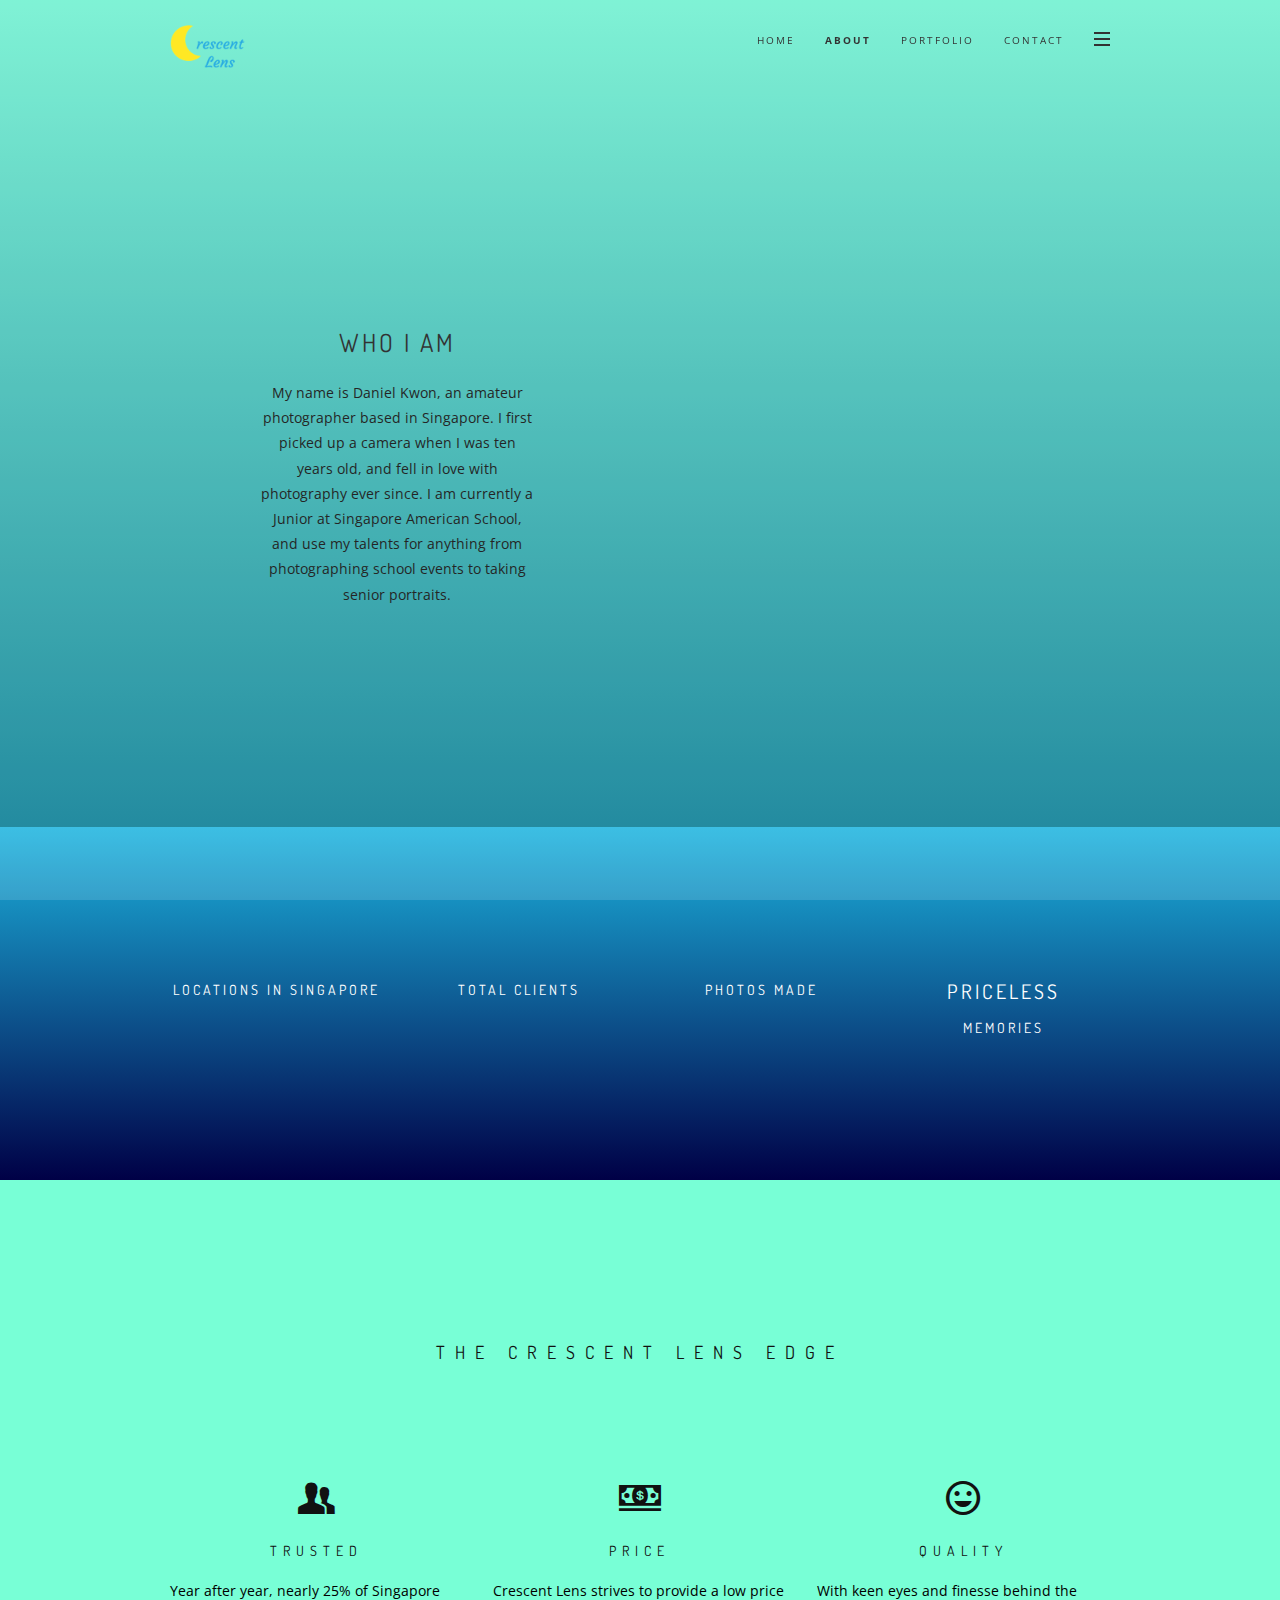
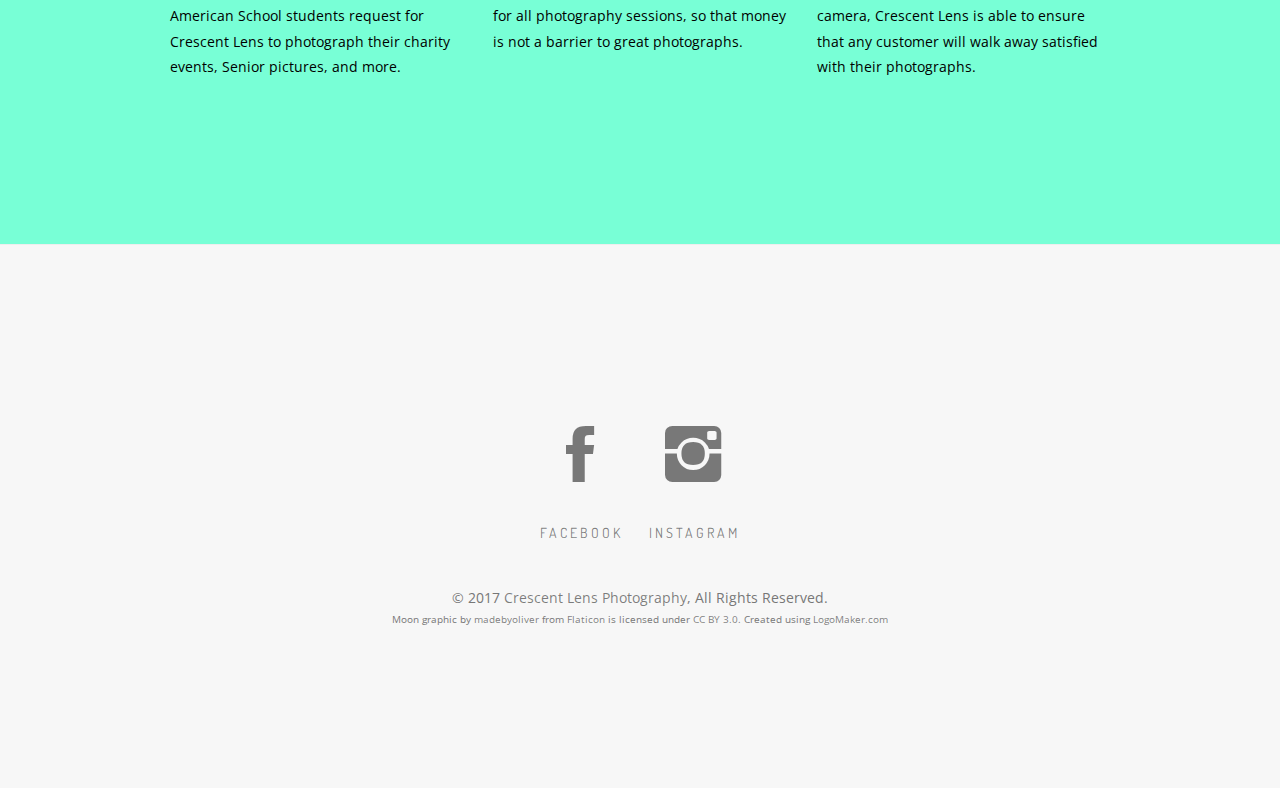
==== commit 6e1b0642: "Fixed numbers" ====
--- a/about.html
+++ b/about.html
@@ -429,8 +429,8 @@
 	<script src="assets/js/jqBootstrapValidation.js"></script>
 	<script src="assets/js/jquery.fitvids.js"></script>
 	<script src="assets/js/jquery.parallax-1.1.3.js"></script>
-	<!-- <script src="assets/js/smoothscroll.js"></script> -->
-	<!-- <script src="http://maps.google.com/maps/api/js?sensor=true"></script> -->
+	<script src="assets/js/smoothscroll.js"></script>
+	<script src="http://maps.google.com/maps/api/js?sensor=true"></script>
 	<script src="assets/js/gmaps.js"></script>
 	<script src="assets/js/contact.js"></script>
 	<script src="assets/js/custom.js"></script>
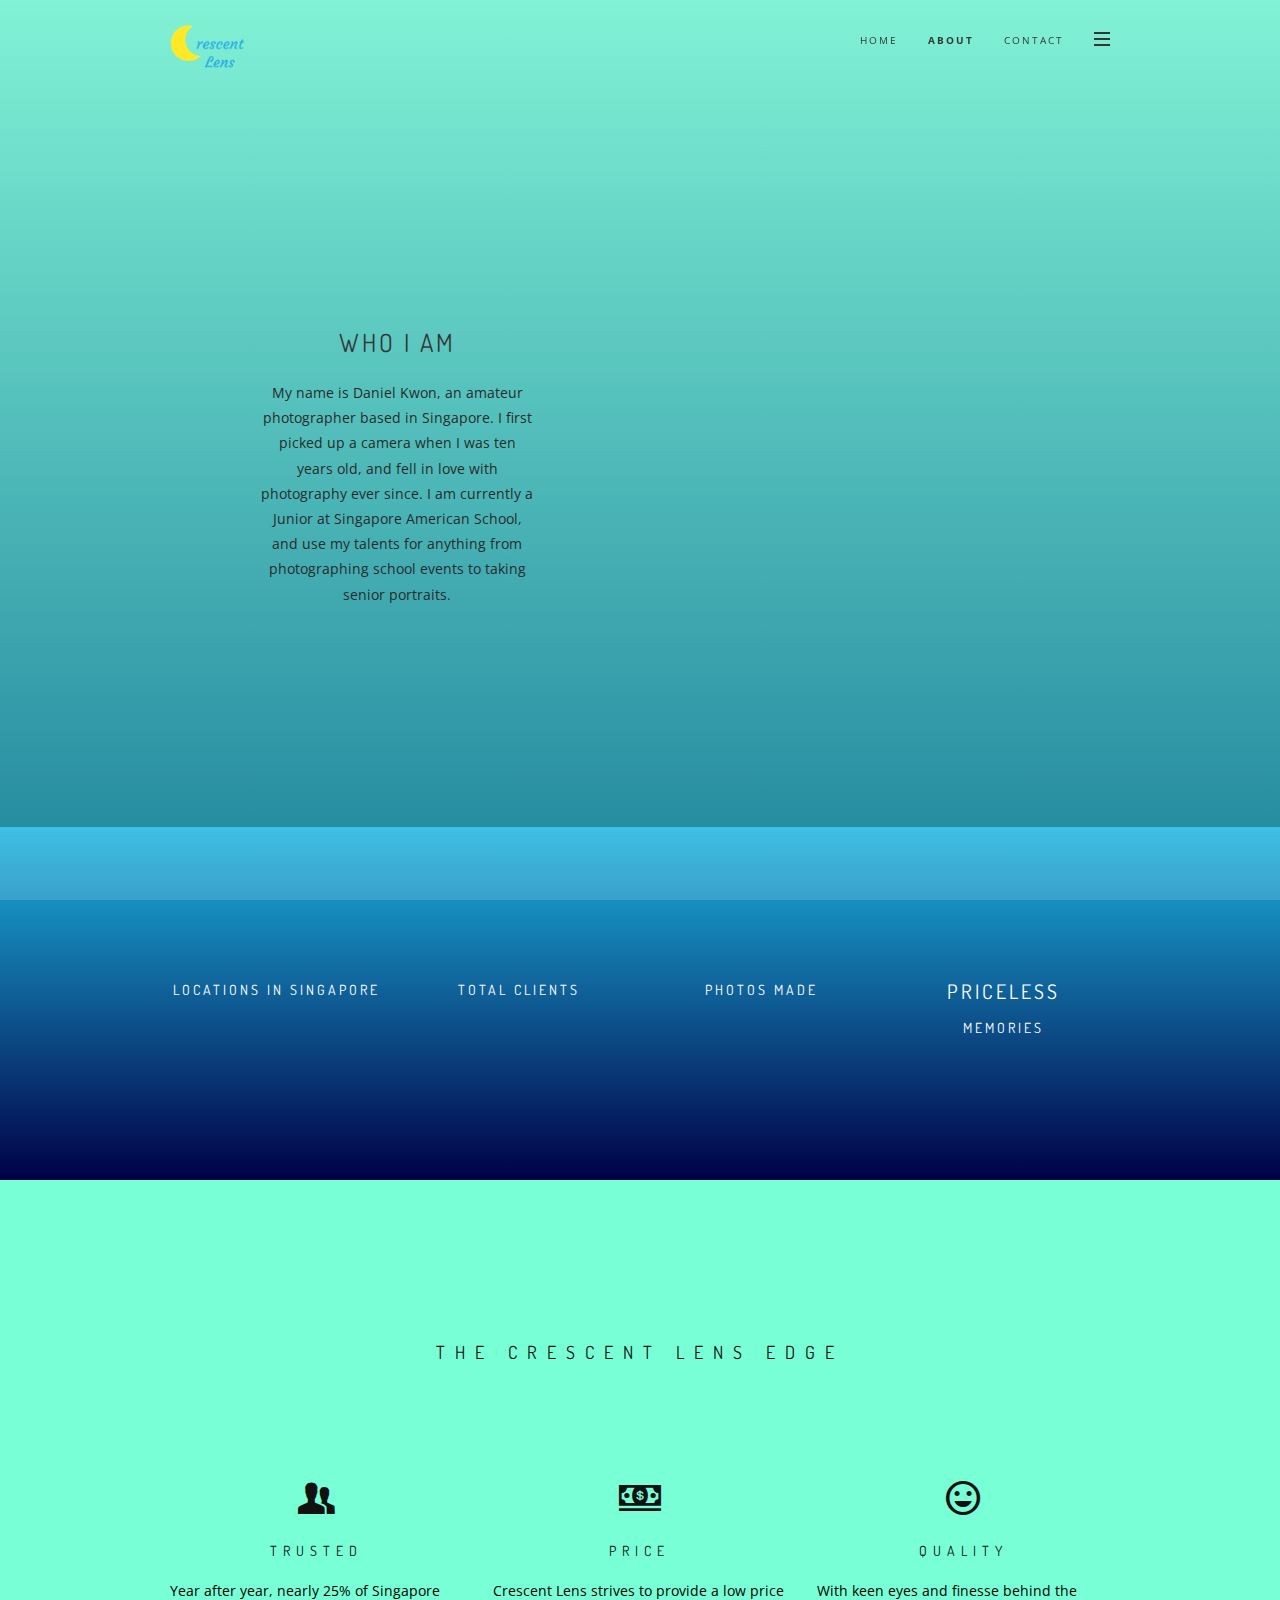
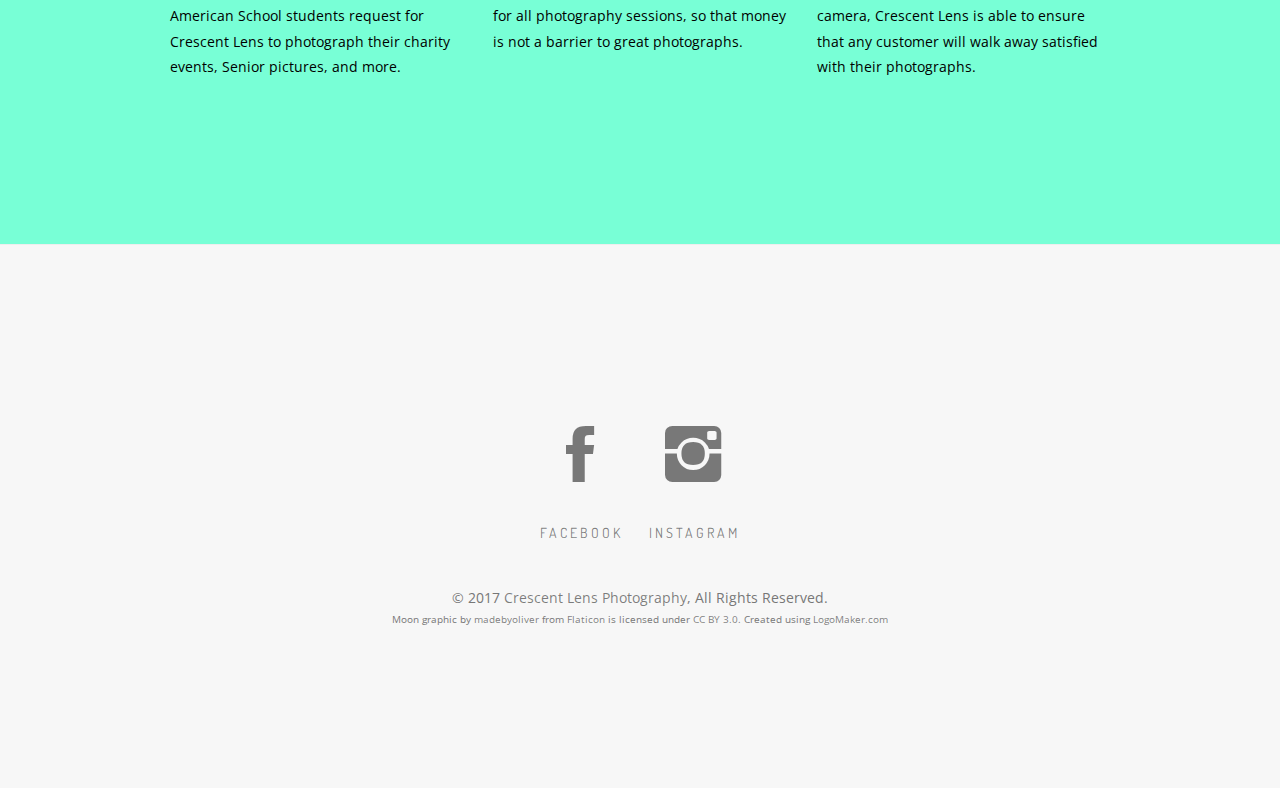
==== commit 54c8ff94: "Removed Links to Portfolio.html, fixed Group Photo to be a Gallery Box" ====
--- a/about.html
+++ b/about.html
@@ -56,10 +56,6 @@
 					</li>
 
 					<li><a href="about.html">About Me</a></li>
-
-					<li>
-						<a href="portfolio.html">Portfolio</a>
-					</li>
 
 					<li><a href="contact.html">Contact</a></li>
 
@@ -118,7 +114,6 @@
 				<ul class="extra-navbar nav navbar-nav navbar-right">
 					<li><a href="index.html" title="Home">Home</a></li>
 					<li><a href="about.html" title="About"><strong>About</strong></a></li>
-					<li><a href="portfolio.html" title="Portfolio">Portfolio</a></li>
 					<li><a href="contact.html" title="Contact">Contact</a></li>
 				</ul>
 
--- a/assets/css/style.css
+++ b/assets/css/style.css
@@ -37,13 +37,6 @@
 	background: #007991;  /* fallback for old browsers */
 	background: -webkit-linear-gradient(to bottom, #78ffd6, #007991);  /* Chrome 10-25, Safari 5.1-6 */
 	background: linear-gradient(to bottom, #78ffd6, #007991); /* W3C, IE 10+/ Edge, Firefox 16+, Chrome 26+, Opera 12+, Safari 7+ */
-}
-
-#portfolioStuff {
-	background: #007991;  /* fallback for old browsers */
-	background: -webkit-linear-gradient(to bottom, #78ffd6, #007991);  /* Chrome 10-25, Safari 5.1-6 */
-	background: linear-gradient(to bottom, #78ffd6, #007991); /* W3C, IE 10+/ Edge, Firefox 16+, Chrome 26+, Opera 12+, Safari 7+ */
-
 }
 
 #services {
